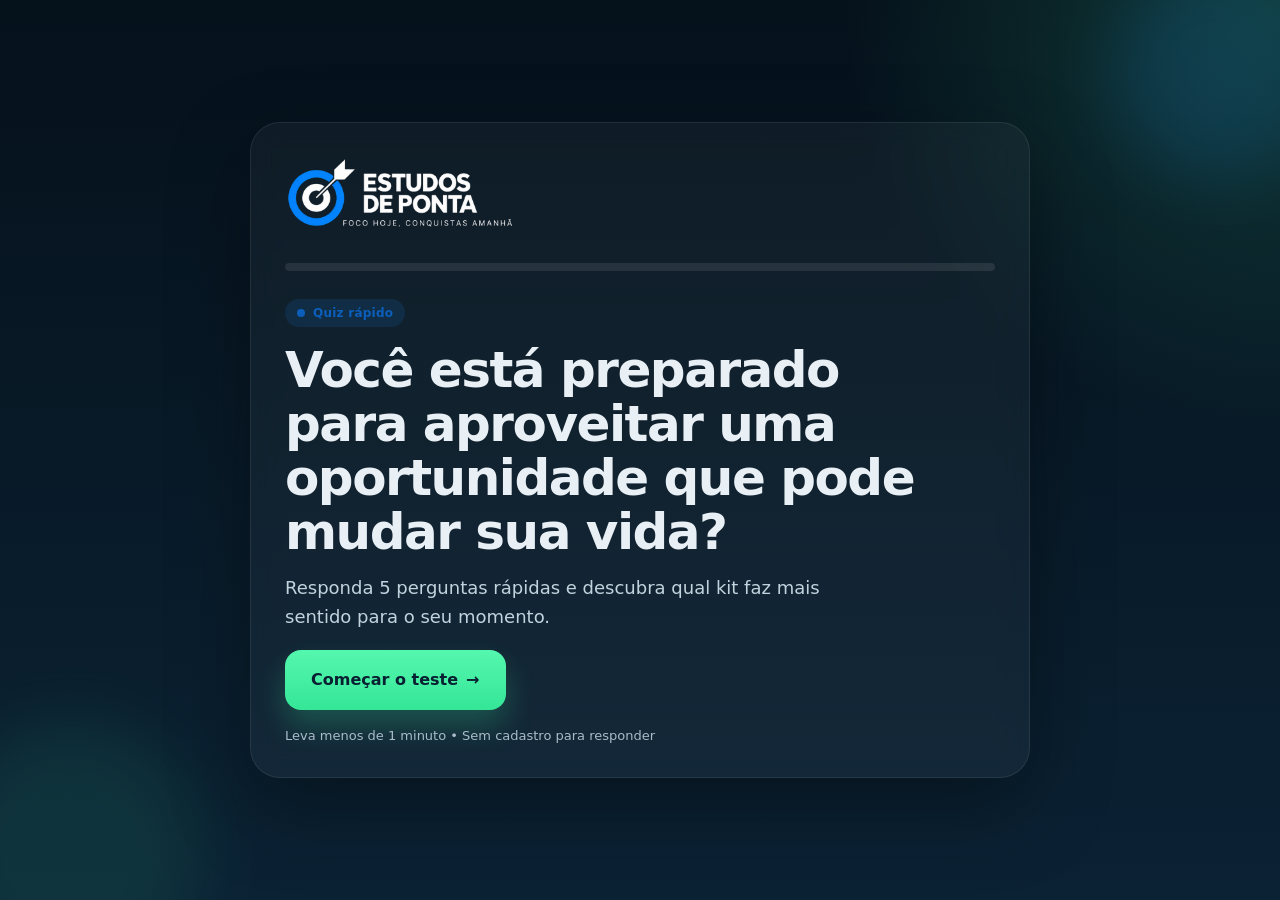
==== estudosdeponta-site/index.html @ 595c13f1 "Add files via upload" ====
<!doctype html>
<!-- Republicação da versão mais recente após reversão acidental. -->
<html lang="pt-BR">

<head>
  <meta charset="utf-8" />
  <meta name="viewport" content="width=device-width, initial-scale=1" />
  <meta name="theme-color" content="#081a29" />
  <meta name="description"
    content="Material de preparação para o concurso do INSS com apostilas, bônus e 7 dias de garantia." />
  <title>Estudos de Ponta | Kit INSS</title>
  <link rel="icon" type="image/png" href="assets/favicon.png" />
  <link rel="preload" href="assets/logo-full.png" as="image" />
  <link rel="preload" href="assets/HeroS.webp" as="image" type="image/webp" />
  <link rel="stylesheet" href="styles.css" />
  <!-- Meta Pixel Code -->
  <script>
    !function (f, b, e, v, n, t, s) {
      if (f.fbq) return; n = f.fbq = function () {
        n.callMethod ?
          n.callMethod.apply(n, arguments) : n.queue.push(arguments)
      };
      if (!f._fbq) f._fbq = n; n.push = n; n.loaded = !0; n.version = '2.0';
      n.queue = []; t = b.createElement(e); t.async = !0;
      t.src = v; s = b.getElementsByTagName(e)[0];
      s.parentNode.insertBefore(t, s)
    }(window, document, 'script',
      'https://connect.facebook.net/en_US/fbevents.js');
    fbq('init', '2256464811597467');
    fbq('track', 'PageView');
  </script>
  <noscript><img height="1" width="1" style="display:none"
      src="https://www.facebook.com/tr?id=2256464811597467&ev=PageView&noscript=1" /></noscript>
  <!-- End Meta Pixel Code -->
</head>

<body class="quiz-active">
  <noscript>
    <div class="noscript">Este site precisa de JavaScript ativado para exibir o quiz e as ofertas.</div>
  </noscript>

  <main id="quizGate" class="quiz-gate" aria-label="Quiz de preparação para o INSS">
    <div class="quiz-bg quiz-bg-a"></div>
    <div class="quiz-bg quiz-bg-b"></div>

    <section class="quiz-shell">
      <img class="quiz-logo" src="assets/logo-full.png" alt="Estudos de Ponta" width="1440" height="485" />

      <div class="quiz-progress" aria-hidden="true"><span id="quizProgress"></span></div>

      <div id="quizStart" class="quiz-screen active">
        <span class="eyebrow">Quiz rápido</span>
        <h1>Você está preparado para aproveitar uma oportunidade que pode mudar sua vida?</h1>
        <p>Responda 5 perguntas rápidas e descubra qual kit faz mais sentido para o seu momento.</p>
        <button class="btn btn-primary btn-xl" data-action="start-quiz">Começar o teste <span>→</span></button>
        <div class="quiz-trust">Leva menos de 1 minuto • Sem cadastro para responder</div>
      </div>

      <div id="quizQuestion" class="quiz-screen" aria-live="polite">
        <div class="question-topline">
          <span id="questionCount">PERGUNTA 1 DE 5</span>
          <span id="questionMini">20%</span>
        </div>
        <h2 id="questionTitle"></h2>
        <div id="questionOptions" class="question-options"></div>
        <button id="quizBack" class="text-button" type="button">← Voltar</button>
      </div>

      <div id="quizResult" class="quiz-screen">
        <div class="result-check">✓</div>
        <span class="eyebrow eyebrow-green">Resultado pronto</span>
        <h2>O mais importante agora é começar com mais clareza.</h2>
        <p id="quizResultText">Pelas suas respostas, uma preparação objetiva e organizada pode ajudar você a sair do
          lugar sem gastar uma fortuna.</p>
        <button class="btn btn-primary btn-xl" data-action="enter-site">Ver minha preparação <span>→</span></button>
      </div>
    </section>
  </main>

  <div id="site" class="site" hidden>
    <header class="site-header">
      <div class="container header-inner">
        <a href="#top" class="site-logo" aria-label="Estudos de Ponta">
          <img src="assets/logo-full.png" alt="Estudos de Ponta" width="1440" height="485" />
        </a>
        <nav class="header-nav">
          <a href="#historia">Minha história</a>
          <a href="#ofertas">Ofertas</a>
          <a href="#garantia">Garantia</a>
          <a href="#ofertas" class="header-cta">Ver kits</a>
        </nav>
      </div>
    </header>

    <div id="promoBar" class="promo-bar" hidden>
      <div class="container promo-bar-inner">
        <span class="promo-label">Oferta especial</span>
        <p>Kit Completo por <strong>R$24,90</strong> • termina em <time class="countdown" data-countdown>09:00</time>
        </p>
        <button type="button" class="promo-buy" data-checkout="flash">Aproveitar</button>
      </div>
    </div>

    <section id="top" class="hero">
      <div class="container hero-grid">
        <div class="hero-copy">

          <h1>10 mil vagas solicitadas para o INSS. <span>Seu preparo pode começar hoje.</span></h1>
          <p>Se você cansou de conteúdo solto, cursinho caro e falta de direção, aqui está um caminho mais simples para
            dar o primeiro passo.</p>
          <div id="personalizedLine" class="personalized-line" hidden></div>

          <div class="hero-points">
            <div>
              <svg viewBox="0 0 24 24" aria-hidden="true">
                <path
                  d="M12 3l7 4v5c0 4.4-3 8.4-7 9-4-0.6-7-4.6-7-9V7l7-4zm-1 12l6-6-1.4-1.4L11 12.2 8.4 9.6 7 11l4 4z" />
              </svg>
              <span>Conteúdo direto ao ponto</span>
            </div>
            <div>
              <svg viewBox="0 0 24 24" aria-hidden="true">
                <path
                  d="M7 2v2H5a2 2 0 0 0-2 2v12a2 2 0 0 0 2 2h14a2 2 0 0 0 2-2V6a2 2 0 0 0-2-2h-2V2h-2v2H9V2H7zm12 8H5v8h14v-8z" />
              </svg>
              <span>Estude no seu ritmo</span>
            </div>
            <div>
              <svg viewBox="0 0 24 24" aria-hidden="true">
                <path d="M3 13h4l3 6 4-14 3 8h4" fill="none" stroke="currentColor" stroke-width="2"
                  stroke-linecap="round" stroke-linejoin="round" />
              </svg>
              <span>Acesso imediato</span>
            </div>
          </div>

          <div class="hero-actions">
            <a href="#ofertas" class="btn btn-primary btn-xl">Quero começar minha preparação <span>→</span></a>

          </div>
        </div>

        <div class="hero-visual">
          <div class="hero-photo-card">
            <img src="assets/HeroS.webp" alt="Homem apontando para a apostila INSS Estudos de Ponta" width="760"
              height="980" />

          </div>
        </div>
      </div>
    </section>

    <section id="historia" class="story section-light">
      <div class="container story-grid">
        <div class="story-media">
          <img src="assets/story.webp" alt="Apostilas INSS Partes 1 a 4 e bônus Estudos de Ponta" width="1080"
            height="1080" loading="lazy" decoding="async" />
        </div>
        <div class="story-copy">

          <h2>Eu também já me senti perdido estudando para concurso.</h2>
          <p>Já gastei dinheiro com materiais e cursinhos sem sentir que estava realmente avançando. Foi quando comecei
            a organizar uma estrutura própria de estudos: mais simples, mais objetiva e mais fácil de seguir.</p>
          <p>Essa estrutura fez parte da preparação que me ajudou a conquistar <strong>5 aprovações no mesmo
              ano</strong>. Depois, adaptei tudo para quem quer se preparar para o INSS sem complicação.</p>
          <a href="#ofertas" class="btn btn-secondary">Conhecer os materiais <span>↓</span></a>
        </div>
      </div>
    </section>

    <section id="ofertas" class="offers section-dark">
      <div class="container">
        <div class="section-heading centered">

          <h2>Do básico ao completo, sem enrolação.</h2>
          <p>Você pode começar só com as apostilas principais ou levar o kit completo com materiais de apoio, revisão e
            organização.</p>
        </div>

        <div class="offer-grid">
          <article class="offer-card basic-card">
            <div class="offer-card-top">
              <span class="offer-tag">Kit Basic</span>
              <h3>Comece gastando o mínimo.</h3>
              <p>As 4 apostilas principais para estudar com mais clareza.</p>
            </div>

            <ul class="offer-list price-list">
              <li><span>Língua Portuguesa, Raciocínio Lógico e Informática</span><del>R$69,90</del></li>
              <li><span>Ética no Serviço Público + Legislação Específica</span><del>R$69,90</del></li>
              <li><span>Direito Constitucional + Direito Administrativo</span><del>R$69,90</del></li>
              <li><span>Seguridade Social + Direito Previdenciário</span><del>R$69,90</del></li>
            </ul>

            <div class="reference-price">
              <span>Valor somado dos materiais</span>
              <del>R$279,60</del>
            </div>

            <div class="price-box">
              <span class="price-label">Hoje por apenas</span>
              <div class="price-value"><span class="currency">R$</span><span class="major">19</span><span
                  class="minor">,90</span></div>
              <em>pagamento único</em>
            </div>

            <button id="basicOfferButton" class="btn btn-primary btn-block" type="button">Quero o Kit Basic
              <span>→</span></button>
            <div class="card-guarantee">7 dias de garantia</div>
          </article>

          <article class="offer-card pro-card">
            <div class="popular-ribbon">Mais vantajoso</div>
            <div class="offer-card-top">
              <span class="offer-tag offer-tag-green">Kit Pro</span>
              <h3>Leve a preparação completa.</h3>
              <p>As 4 apostilas + 5 materiais extras para organizar, revisar e praticar.</p>
            </div>

            <ul class="offer-list check-list">
              <li><svg viewBox="0 0 24 24">
                  <path d="M20 6L9 17l-5-5" />
                </svg><span>4 apostilas principais</span></li>
              <li><svg viewBox="0 0 24 24">
                  <path d="M20 6L9 17l-5-5" />
                </svg><span>Mapas Mentais</span></li>
              <li><svg viewBox="0 0 24 24">
                  <path d="M20 6L9 17l-5-5" />
                </svg><span>Planner de Estudos</span></li>
              <li><svg viewBox="0 0 24 24">
                  <path d="M20 6L9 17l-5-5" />
                </svg><span>Revisão de Véspera</span></li>
              <li><svg viewBox="0 0 24 24">
                  <path d="M20 6L9 17l-5-5" />
                </svg><span>Simulado Final</span></li>
              <li><svg viewBox="0 0 24 24">
                  <path d="M20 6L9 17l-5-5" />
                </svg><span>Checklist da Reta Final</span></li>
            </ul>

            <div class="nine-materials">9 materiais no total</div>

            <div class="price-box pro-price">
              <span class="price-label">Tudo por</span>
              <div class="price-value"><span class="currency">R$</span><span class="major">32</span><span
                  class="minor">,90</span></div>
              <em>pagamento único</em>
            </div>

            <button class="btn btn-primary btn-block" type="button" data-checkout="pro">Quero o Kit Pro
              <span>→</span></button>
            <div class="card-guarantee">Acesso imediato • 7 dias de garantia</div>
          </article>
        </div>
      </div>
    </section>

    <section class="direction section-light">
      <div class="container direction-grid">
        <div>

          <h2>Você não precisa de mais PDFs soltos. Precisa de direção.</h2>
          <p class="section-lead">Cada item do kit foi pensado para ajudar você a estudar com mais clareza e constância.
          </p>
          <div class="direction-cards">
            <div>
              <span class="icon-wrap"><svg viewBox="0 0 24 24">
                  <path d="M12 2l3.09 6.26L22 9.27l-5 4.87L18.18 22 12 18.77 5.82 22 7 14.14l-5-4.87 6.91-1.01L12 2z" />
                </svg></span>
              <div><strong>Saiba o que estudar</strong><span>As apostilas organizam o conteúdo principal em blocos
                  objetivos.</span></div>
            </div>
            <div>
              <span class="icon-wrap"><svg viewBox="0 0 24 24">
                  <path
                    d="M7 2v2H5a2 2 0 0 0-2 2v12a2 2 0 0 0 2 2h14a2 2 0 0 0 2-2V6a2 2 0 0 0-2-2h-2V2h-2v2H9V2H7zm12 8H5v8h14v-8z" />
                </svg></span>
              <div><strong>Organize sua rotina</strong><span>O planner transforma intenção em plano de estudo.</span>
              </div>
            </div>
            <div>
              <span class="icon-wrap"><svg viewBox="0 0 24 24">
                  <path d="M4 5h16v2H4zm0 6h10v2H4zm0 6h16v2H4z" />
                </svg></span>
              <div><strong>Revise com mais facilidade</strong><span>Mapas mentais e revisão de véspera ajudam na
                  fixação.</span></div>
            </div>
            <div>
              <span class="icon-wrap"><svg viewBox="0 0 24 24">
                  <path d="M9 11l3 3L22 4M2 12l5 5m0-5l3 3" />
                </svg></span>
              <div><strong>Teste o que aprendeu</strong><span>Simulado e checklist apoiam a reta final da
                  preparação.</span></div>
            </div>
          </div>
          <a href="#ofertas" class="btn btn-dark">Quero começar hoje <span>→</span></a>
        </div>
        <aside class="direction-quote">
          <p>“O mais difícil não é estudar. É sair da estaca zero com confiança.”</p>
          <strong>Comece de forma simples, mas comece.</strong>
        </aside>
      </div>
    </section>

    <section id="garantia" class="guarantee section-green">
      <div class="container guarantee-grid">
        <div class="guarantee-seal-image" aria-hidden="true">
          <img src="assets/guarantee-seal.webp" alt="" width="700" height="700" loading="lazy" decoding="async" />
        </div>
        <div>

          <h2>Você tem 7 dias para decidir.</h2>
          <p>Receba o material, veja como tudo está organizado e avalie se faz sentido para a sua preparação. Se estiver
            dentro das condições da garantia e decidir não continuar, você poderá solicitar o reembolso dentro do
            período informado na compra.</p>

          <a href="#ofertas" class="btn btn-black">Quero começar com garantia <span>→</span></a>
        </div>
      </div>
    </section>

    <section class="closing section-dark">
      <div class="closing-bg"><img src="assets/closing.webp" alt="Pessoa estudando à noite" width="760" height="1100"
          loading="lazy" decoding="async" /></div>
      <div class="container closing-inner">

        <h2>Daqui a alguns meses, você pode olhar para trás e pensar: “ainda bem que eu comecei”.</h2>
        <p>Você não controla quando o edital sai, quantas pessoas vão disputar uma vaga ou como a prova será. Mas pode
          decidir hoje quando a sua preparação começa.</p>
        <div class="closing-actions">
          <a href="#ofertas" class="btn btn-primary btn-xl">Quero mudar de vida <span>→</span></a>
          <small>Sua preparação pode começar hoje.</small>
        </div>
      </div>
    </section>

    <footer class="footer">
      <div class="container footer-inner">
        <div class="footer-brand">
          <img src="assets/logo-full.png" alt="Estudos de Ponta" width="1440" height="485" />
          <span>Material independente de preparação.</span>
        </div>
        <p>Este produto não possui vínculo oficial com o INSS. A referência a 10 mil vagas diz respeito a vagas
          solicitadas e não representa garantia de autorização, publicação de edital ou aprovação. O material
          educacional não garante resultado em concurso.</p>
      </div>
    </footer>

  </div>

  <div id="basicModal" class="modal" role="dialog" aria-modal="true" aria-labelledby="basicModalTitle" hidden>
    <div class="modal-backdrop" data-close="basic"></div>
    <div class="modal-card">
      <button class="modal-close" type="button" data-close="basic" aria-label="Fechar">×</button>
      <span class="modal-kicker">Últimos 9 minutos</span>
      <h2 id="basicModalTitle">Antes de concluir: leve tudo por apenas R$24,90</h2>
      <p>Você estava prestes a levar só as 4 apostilas. Se aproveitar agora, leva o kit completo com os 5 extras por
        apenas <strong>+R$5</strong>.</p>
      <div class="upgrade-equation">
        <span>4 apostilas</span><b>+</b><span>5 extras</span>
      </div>
      <div class="modal-price"><del>R$32,90</del><strong>R$24,90</strong></div>
      <div class="modal-timer">Esta condição termina em <time class="countdown" data-countdown>09:00</time></div>
      <div class="modal-actions compact-actions">
        <button class="btn btn-primary" type="button" data-checkout="flash">Levar tudo por R$24,90</button>
        <button class="btn-link" type="button" data-checkout="basic">Ficar só com o Basic</button>
      </div>
      <small>Pagamento único • Acesso imediato • 7 dias de garantia</small>
    </div>
  </div>

  <div id="exitModal" class="modal" role="dialog" aria-modal="true" aria-labelledby="exitModalTitle" hidden>
    <div class="modal-backdrop" data-close="exit"></div>
    <div class="modal-card">
      <button class="modal-close" type="button" data-close="exit" aria-label="Fechar">×</button>
      <span class="modal-kicker">Antes de ir...</span>
      <h2 id="exitModalTitle">Leve todo o material por R$24,90</h2>
      <p>Uma última condição para você começar hoje com as 4 apostilas + 5 materiais extras.</p>
      <div class="modal-price"><del>R$32,90</del><strong>R$24,90</strong></div>
      <div class="modal-timer">Últimos <time class="countdown" data-countdown>09:00</time></div>
      <button class="btn btn-primary btn-block" type="button" data-checkout="flash">Aproveitar agora</button>
      <button class="exit-decline" type="button" data-close="exit">Realizar meu sonho não é o meu foco no
        momento</button>
      <small>7 dias de garantia • Acesso imediato</small>
    </div>
  </div>

  <script src="script.js"></script>
</body>

</html>
---- estudosdeponta-site/styles.css ----
:root {
  --bg: #081a29;
  --bg-soft: #0f2436;
  --card: #10283b;
  --line: rgba(255, 255, 255, .09);
  --text: #e9f0f5;
  --muted: #9eb2c0;
  --title: #0a1d2d;
  --green: #42f3a2;
  --green-deep: #18c97a;
  --blue: #1f8cff;
  --yellow: #e8ff4a;
  --white: #fff;
  --shadow: 0 24px 60px rgba(2, 14, 23, .18);
  --radius: 24px;
}

* {
  box-sizing: border-box;
}

[hidden] {
  display: none !important;
}

html {
  scroll-behavior: smooth;
}

body {
  margin: 0;
  font-family: Inter, ui-sans-serif, system-ui, -apple-system, BlinkMacSystemFont, "Segoe UI", sans-serif;
  color: var(--title);
  background: #f5f8fb;
  -webkit-font-smoothing: antialiased;
  text-rendering: optimizeLegibility;
}

a {
  color: inherit;
  text-decoration: none;
}

button,
input,
select,
textarea {
  font: inherit;
}

img {
  display: block;
  max-width: 100%;
  height: auto;
}

.noscript {
  background: #111;
  color: #fff;
  padding: 12px 16px;
  text-align: center;
}

.container {
  width: min(1120px, calc(100% - 32px));
  margin: 0 auto;
}

.eyebrow {
  display: inline-flex;
  align-items: center;
  gap: 8px;
  margin-bottom: 16px;
  padding: 7px 12px;
  border-radius: 999px;
  background: rgba(31, 140, 255, .12);
  color: #0b5fba;
  font-size: 12px;
  font-weight: 700;
  letter-spacing: .02em;
}

.eyebrow::before {
  content: "";
  width: 8px;
  height: 8px;
  border-radius: 50%;
  background: currentColor;
}

.eyebrow-blue {
  background: rgba(31, 140, 255, .1);
  color: #0e64c4;
}

.eyebrow-green {
  background: rgba(66, 243, 162, .12);
  color: #127a4d;
}

.eyebrow-dark {
  background: rgba(8, 26, 41, .12);
  color: #0b1c2e;
}

.section-light {
  background: #fff;
}

.section-dark {
  background: var(--bg);
  color: var(--text);
}

.section-green {
  background: linear-gradient(180deg, #dffcef 0%, #d5f7ea 100%);
}

h1,
h2,
h3 {
  margin: 0 0 14px;
  line-height: 1.05;
  letter-spacing: -.035em;
  font-weight: 700;
}

h1 {
  font-size: clamp(38px, 4vw, 60px);
}

h2 {
  font-size: clamp(31px, 4.4vw, 52px);
}

h3 {
  font-size: clamp(24px, 3.2vw, 36px);
}

p {
  margin: 0 0 18px;
  line-height: 1.65;
  color: inherit;
}

strong {
  font-weight: 700;
}

small {
  font-size: 13px;
}

.btn {
  display: inline-flex;
  align-items: center;
  justify-content: center;
  gap: 8px;
  min-height: 54px;
  padding: 14px 22px;
  border-radius: 16px;
  border: 0;
  cursor: pointer;
  transition: transform .18s ease, box-shadow .18s ease, opacity .18s ease;
  font-weight: 700;
}

.btn:hover {
  transform: translateY(-1px);
}

.btn-primary {
  background: linear-gradient(180deg, #54f7ae 0%, #35e697 100%);
  color: #082031;
  box-shadow: 0 16px 30px rgba(53, 230, 151, .24);
}

.btn-secondary {
  background: rgba(31, 140, 255, .1);
  color: #0e64c4;
}

.btn-dark {
  background: #082031;
  color: #fff;
}

.btn-black {
  background: #0a1d2d;
  color: #fff;
}

.btn-link {
  border: 0;
  background: none;
  color: #86a4b8;
  padding: 6px 8px;
  cursor: pointer;
}

.btn-block {
  width: 100%;
}

.btn-xl {
  min-height: 60px;
  padding-inline: 26px;
}

.quiz-active {
  overflow: hidden;
}

/* QUIZ */
.quiz-gate {
  min-height: 100vh;
  background: radial-gradient(circle at top right, rgba(66, 243, 162, .18), transparent 28%), linear-gradient(180deg, #05111b 0%, #0b2234 100%);
  display: grid;
  place-items: center;
  padding: 18px;
  position: relative;
  overflow: hidden;
}

.quiz-bg {
  position: absolute;
  border-radius: 999px;
  filter: blur(35px);
  opacity: .4;
}

.quiz-bg-a {
  width: 220px;
  height: 220px;
  background: rgba(31, 140, 255, .35);
  top: -40px;
  right: -50px;
}

.quiz-bg-b {
  width: 260px;
  height: 260px;
  background: rgba(66, 243, 162, .22);
  bottom: -80px;
  left: -60px;
}

.quiz-shell {
  position: relative;
  width: min(760px, 100%);
  padding: 34px;
  border-radius: 30px;
  background: rgba(255, 255, 255, .04);
  border: 1px solid rgba(255, 255, 255, .08);
  backdrop-filter: blur(12px);
  color: var(--text);
  box-shadow: 0 30px 80px rgba(0, 0, 0, .35);
}

.quiz-logo {
  width: 230px;
  margin-bottom: 28px;
}

.quiz-progress {
  height: 8px;
  background: rgba(255, 255, 255, .09);
  border-radius: 999px;
  overflow: hidden;
  margin-bottom: 28px;
}

.quiz-progress span {
  display: block;
  width: 0;
  height: 100%;
  border-radius: inherit;
  background: linear-gradient(90deg, var(--blue), var(--green));
  transition: width .25s ease;
}

.quiz-screen {
  display: none;
}

.quiz-screen.active {
  display: block;
}

.quiz-screen h1 {
  max-width: 12ch;
}

.quiz-screen h2 {
  font-size: clamp(28px, 5vw, 44px);
  max-width: 16ch;
}

.quiz-screen p {
  font-size: 18px;
  color: #c2d3de;
  max-width: 42ch;
}

.quiz-trust {
  margin-top: 18px;
  color: #a9bcc9;
  font-size: 13px;
}

.question-topline {
  display: flex;
  justify-content: space-between;
  gap: 12px;
  color: #9eb3c3;
  font-size: 12px;
  letter-spacing: .08em;
  margin-bottom: 14px;
}

.question-options {
  display: grid;
  gap: 12px;
  margin: 24px 0 20px;
}

.option-button {
  width: 100%;
  padding: 18px 18px;
  border-radius: 18px;
  border: 1px solid rgba(255, 255, 255, .12);
  background: rgba(255, 255, 255, .03);
  color: #fff;
  text-align: left;
  cursor: pointer;
  transition: .15s ease;
}

.option-button:hover {
  border-color: rgba(66, 243, 162, .45);
  background: rgba(66, 243, 162, .08);
}

.text-button {
  background: none;
  border: 0;
  color: #9bb0bf;
  padding: 0;
  cursor: pointer;
}

.result-check {
  display: grid;
  place-items: center;
  width: 60px;
  height: 60px;
  border-radius: 18px;
  background: rgba(66, 243, 162, .12);
  color: var(--green);
  font-size: 30px;
  margin-bottom: 18px;
}

/* TOP BAR */
.promo-bar {
  position: sticky;
  top: 0;
  z-index: 1100;
  background: rgba(8, 26, 41, .95);
  color: #fff;
  border-bottom: 1px solid rgba(255, 255, 255, .06);
  backdrop-filter: blur(8px);
}

.promo-bar-inner {
  display: flex;
  align-items: center;
  justify-content: center;
  gap: 14px;
  padding: 10px 0;
}

.promo-label {
  padding: 6px 10px;
  border-radius: 999px;
  background: rgba(66, 243, 162, .14);
  color: #80ffc9;
  font-size: 12px;
  font-weight: 700;
}

.promo-bar p {
  margin: 0;
  color: #dfe8ee;
  font-size: 14px;
}

.promo-bar strong {
  color: var(--green);
}

.countdown {
  font-variant-numeric: tabular-nums;
  font-weight: 700;
}

.promo-buy {
  padding: 10px 14px;
  border-radius: 12px;
  border: 0;
  background: var(--green);
  color: #062030;
  font-weight: 700;
  cursor: pointer;
}

/* HEADER */
.site-header {
  position: sticky;
  top: 0;
  z-index: 1000;
  background: rgba(255, 255, 255, .84);
  border-bottom: 1px solid rgba(8, 26, 41, .08);
  backdrop-filter: blur(8px);
}

.header-inner {
  display: flex;
  align-items: center;
  justify-content: space-between;
  gap: 20px;
  min-height: 76px;
}

.site-logo img {
  height: 42px;
  width: auto;
}

.header-nav {
  display: flex;
  align-items: center;
  gap: 22px;
  color: #344758;
}

.header-nav a {
  font-size: 14px;
}

.header-cta {
  padding: 11px 16px;
  border-radius: 14px;
  background: #082031;
  color: #fff !important;
  font-weight: 700;
}

/* HERO */
.hero {
  padding: 30px 0 0px;
  background: linear-gradient(180deg, #f5f8fb 0%, #edf4f8 100%);
}

.hero-grid {
  display: grid;
  grid-template-columns: 1.05fr .95fr;
  gap: 56px;
  align-items: center;
}

.hero-copy h1 {
  max-width: 11ch;
  color: #0c1d2d;
}

.hero-copy h1 span {
  color: #0b5fba;
}

.hero-lead {
  font-size: 22px;
  color: #1f3244;
  max-width: 34ch;
}

.hero-copy>p {
  max-width: 52ch;
  color: #516674;
}

.personalized-line {
  margin: 18px 0 24px;
  padding: 16px 18px;
  border-radius: 18px;
  background: #fff;
  border: 1px solid rgba(8, 26, 41, .08);
  color: #183042;
  box-shadow: var(--shadow);
}

.hero-points {
  display: grid;
  gap: 12px;
  margin: 24px 0 28px;
}

.hero-points div {
  display: flex;
  align-items: center;
  gap: 12px;
  color: #183042;
}

.hero-points svg {
  width: 20px;
  height: 20px;
  color: #0e64c4;
  fill: currentColor;
  flex: 0 0 20px;
}

.hero-actions {
  display: flex;
  flex-direction: column;
  align-items: flex-start;
  gap: 10px;
}

.hero-actions small {
  color: #6b8090;
}

.hero-photo-card {
  position: relative;
}

.hero-photo-card img {
  width: 100%;
  height: 100%;
  min-height: 560px;
  object-fit: contain;
  object-position: center;
}

.hero-badge {
  position: absolute;
  left: 22px;
  bottom: 22px;
  padding: 18px 20px;
  border-radius: 20px;
  background: rgba(8, 26, 41, .85);
  color: #fff;
  backdrop-filter: blur(6px);
}

.hero-badge strong {
  display: block;
  font-size: 38px;
  color: var(--green);
  line-height: 1;
}

.hero-badge span {
  color: #d2dde5;
  font-size: 13px;
}

/* STORY */
.story {
  padding: 88px 0;
}

.story-grid {
  display: grid;
  grid-template-columns: .9fr 1.1fr;
  gap: 56px;
  align-items: center;
}

.story-media img {
  width: 100%;
  display: block;
}

.story-copy p {
  color: #516674;
  max-width: 54ch;
}

/* OFFERS */
.offers {
  padding: 88px 0;
}

.section-heading {
  max-width: 720px;
  margin-bottom: 42px;
}

.section-heading.centered {
  text-align: center;
  margin-inline: auto;
}

.section-heading p {
  color: #b4c6d1;
}

.offer-grid {
  display: grid;
  grid-template-columns: 1fr 1fr;
  gap: 28px;
}

.offer-card {
  position: relative;
  padding: 28px;
  border-radius: 28px;
  background: linear-gradient(180deg, rgba(255, 255, 255, .04), rgba(255, 255, 255, .02));
  border: 1px solid var(--line);
  color: var(--text);
  box-shadow: 0 24px 50px rgba(0, 0, 0, .22);
}

.offer-card-top h3 {
  margin-bottom: 10px;
}

.offer-card-top p {
  color: var(--muted);
  max-width: 34ch;
}

.offer-tag {
  display: inline-flex;
  align-items: center;
  padding: 8px 12px;
  border-radius: 999px;
  background: rgba(255, 255, 255, .08);
  color: #d9e5ed;
  font-size: 12px;
  font-weight: 700;
  margin-bottom: 14px;
}

.offer-tag-green {
  background: rgba(66, 243, 162, .14);
  color: #7bffc9;
}

.offer-image-box {
  margin: 18px 0 20px;
  padding: 16px;
  background: rgba(255, 255, 255, .03);
  border: 1px solid rgba(255, 255, 255, .06);
  border-radius: 22px;
}

.offer-image-box img {
  width: 100%;
  height: auto;
}

.offer-list {
  list-style: none;
  margin: 0;
  padding: 0;
  display: grid;
  gap: 12px;
}

.price-list li {
  display: grid;
  grid-template-columns: 1fr auto;
  gap: 14px;
  padding-bottom: 12px;
  border-bottom: 1px solid rgba(255, 255, 255, .07);
}

.price-list li span {
  color: #dfe8ee;
  font-size: 14px;
  line-height: 1.5;
}

.price-list del {
  color: #7990a1;
}

.reference-price {
  display: flex;
  align-items: center;
  justify-content: space-between;
  gap: 12px;
  margin-top: 18px;
  color: #9eb2c0;
  font-size: 13px;
}

.reference-price del {
  color: #ff9b9b;
  font-size: 18px;
  font-weight: 700;
}

.price-box {
  margin: 22px 0 18px;
  padding: 20px;
  background: rgba(255, 255, 255, .05);
  border-radius: 20px;
}

.price-label {
  display: block;
  margin-bottom: 8px;
  color: #abc0ce;
  font-size: 11px;
  text-transform: uppercase;
  letter-spacing: .1em;
}

.price-value {
  display: flex;
  align-items: flex-start;
  gap: 4px;
  line-height: .88;
}

.price-value .currency {
  font-size: 24px;
  color: var(--green);
  font-weight: 700;
  padding-top: 18px;
}

.price-value .major {
  font-size: 78px;
  color: var(--green);
  font-weight: 800;
  letter-spacing: -.06em;
}

.price-value .minor {
  font-size: 32px;
  color: var(--green);
  font-weight: 700;
  padding-top: 8px;
}

.price-box em {
  display: block;
  margin-top: 4px;
  color: #abc0ce;
  font-size: 13px;
  font-style: normal;
}

.card-guarantee {
  margin-top: 12px;
  text-align: center;
  color: #9db0bd;
  font-size: 13px;
}

.popular-ribbon {
  position: absolute;
  top: 18px;
  right: 18px;
  padding: 8px 12px;
  border-radius: 999px;
  background: linear-gradient(180deg, #58f7b0, #39ea98);
  color: #083042;
  font-size: 12px;
  font-weight: 700;
}

.check-list li {
  display: flex;
  align-items: center;
  gap: 10px;
  color: #dfe8ee;
}

.check-list svg {
  width: 18px;
  height: 18px;
  stroke: var(--green);
  stroke-width: 2.2;
  fill: none;
  flex: 0 0 18px;
}

.nine-materials {
  display: inline-flex;
  margin-top: 18px;
  padding: 10px 12px;
  border-radius: 12px;
  background: rgba(66, 243, 162, .12);
  color: #84ffd0;
  font-size: 12px;
  font-weight: 700;
}

/* DIRECTION */
.direction {
  padding: 88px 0;
}

.direction-grid {
  display: grid;
  grid-template-columns: 1.15fr .85fr;
  gap: 48px;
  align-items: center;
}

.section-lead {
  color: #516674;
}

.direction-cards {
  display: grid;
  grid-template-columns: 1fr 1fr;
  gap: 14px;
  margin: 26px 0 30px;
}

.direction-cards>div {
  display: flex;
  gap: 14px;
  padding: 18px;
  background: #fff;
  border: 1px solid #e4ebef;
  border-radius: 20px;
  box-shadow: 0 10px 30px rgba(8, 26, 41, .05);
}

.icon-wrap {
  display: grid;
  place-items: center;
  width: 42px;
  height: 42px;
  border-radius: 14px;
  background: #e7f4ff;
  color: #0e64c4;
  flex: 0 0 42px;
}

.icon-wrap svg {
  width: 20px;
  height: 20px;
  fill: currentColor;
}

.direction-cards strong {
  display: block;
  margin-bottom: 4px;
  color: #11273a;
}

.direction-cards span {
  color: #5e717f;
  font-size: 14px;
  line-height: 1.55;
}

.direction-quote {
  padding: 34px;
  border-radius: 28px;
  background: linear-gradient(145deg, #0a1e2f, #0f2e46);
  color: #fff;
  box-shadow: var(--shadow);
}

.direction-quote p {
  color: #bcd0db;
  font-size: 24px;
  line-height: 1.35;
  margin-bottom: 18px;
}

.direction-quote strong {
  display: block;
  font-size: 20px;
}

/* GUARANTEE */
.guarantee {
  padding: 88px 0;
}

.guarantee-grid {
  display: grid;
  grid-template-columns: 280px 1fr;
  gap: 56px;
  align-items: center;
}

.guarantee-seal {
  width: 260px;
  height: 260px;
  border-radius: 50%;
  border: 4px solid #0b1c2e;
  box-shadow: inset 0 0 0 8px rgba(11, 28, 46, .08);
  display: grid;
  place-items: center;
  text-align: center;
  transform: rotate(-6deg);
  color: #0b1c2e;
}

.guarantee-seal strong {
  font-size: 104px;
  line-height: .78;
}

.guarantee-seal span {
  font-size: 34px;
  font-weight: 700;
  text-transform: uppercase;
}

.guarantee-seal small {
  font-size: 14px;
  letter-spacing: .12em;
  text-transform: uppercase;
}

.guarantee p {
  color: #234156;
  max-width: 64ch;
}

.guarantee-points {
  display: flex;
  flex-wrap: wrap;
  gap: 10px;
  margin: 24px 0;
}

.guarantee-points span {
  padding: 10px 12px;
  border-radius: 12px;
  background: rgba(8, 26, 41, .08);
  color: #163145;
  font-size: 14px;
}

/* CLOSING */
.closing {
  position: relative;
  min-height: 680px;
  display: flex;
  align-items: center;
  overflow: hidden;
}

.closing-bg {
  position: absolute;
  inset: 0;
}

.closing-bg::after {
  content: "";
  position: absolute;
  inset: 0;
  background: linear-gradient(90deg, rgba(8, 26, 41, .92) 18%, rgba(8, 26, 41, .78) 46%, rgba(8, 26, 41, .32) 100%);
}

.closing-bg img {
  width: 100%;
  height: 100%;
  object-fit: cover;
  object-position: center;
  filter: saturate(.95);
}

.closing-inner {
  position: relative;
  z-index: 2;
  max-width: 720px;
  padding: 88px 0;
}

.closing-inner h2 {
  max-width: 12ch;
}

.closing-inner p {
  max-width: 38ch;
  color: #c6d4dd;
}

.closing-actions {
  display: flex;
  flex-direction: column;
  align-items: flex-start;
  gap: 10px;
}

.closing-actions small {
  color: #b1c0ca;
}

/* FOOTER */
.footer {
  background: #06131d;
  color: #a6b8c6;
  padding: 36px 0 88px;
}

.footer-inner {
  display: grid;
  grid-template-columns: 280px 1fr;
  gap: 40px;
  align-items: center;
}

.footer-brand img {
  width: 220px;
  height: auto;
  margin-bottom: 10px;
}

.footer-brand span {
  color: #92a6b4;
  font-size: 13px;
}

.footer p {
  margin: 0;
  font-size: 12px;
  line-height: 1.7;
}

.mobile-sticky {
  display: none;
}

/* MODAL */
.modal {
  position: fixed;
  inset: 0;
  z-index: 2000;
  display: grid;
  place-items: center;
  padding: 18px;
}

.modal-backdrop {
  position: absolute;
  inset: 0;
  background: rgba(2, 12, 19, .75);
  backdrop-filter: blur(6px);
}

.modal-card {
  position: relative;
  z-index: 2;
  width: min(520px, 100%);
  padding: 30px;
  border-radius: 28px;
  background: #0d2234;
  color: #fff;
  border: 1px solid rgba(255, 255, 255, .08);
  box-shadow: 0 30px 80px rgba(0, 0, 0, .45);
  text-align: center;
}

.modal-close {
  position: absolute;
  top: 12px;
  right: 12px;
  width: 38px;
  height: 38px;
  border-radius: 999px;
  border: 0;
  background: rgba(255, 255, 255, .08);
  color: #fff;
  font-size: 24px;
  cursor: pointer;
}

.modal-kicker {
  display: inline-flex;
  padding: 8px 12px;
  border-radius: 999px;
  background: rgba(66, 243, 162, .12);
  color: #7effc8;
  font-size: 12px;
  font-weight: 700;
}

.modal-card h2 {
  margin-top: 14px;
  font-size: 34px;
}

.modal-card p {
  color: #c3d2dc;
}

.upgrade-equation {
  display: flex;
  justify-content: center;
  align-items: center;
  gap: 12px;
  margin: 18px 0;
}

.upgrade-equation span {
  padding: 10px 12px;
  border-radius: 12px;
  background: rgba(255, 255, 255, .06);
}

.upgrade-equation b {
  color: var(--green);
  font-size: 24px;
}

.modal-price {
  display: flex;
  justify-content: center;
  align-items: center;
  gap: 12px;
  margin: 14px 0;
}

.modal-price del {
  color: #7d93a2;
  font-size: 20px;
}

.modal-price strong {
  color: var(--green);
  font-size: 46px;
  letter-spacing: -.05em;
}

.modal-timer {
  color: #b1c0ca;
  font-size: 14px;
  margin-bottom: 18px;
}

.modal-actions {
  display: grid;
  gap: 8px;
}

.compact-actions .btn {
  min-height: 48px;
  font-size: 14px;
}

.modal-card small {
  display: block;
  margin-top: 12px;
  color: #8ca1b0;
}

.exit-decline {
  margin-top: 12px;
  border: 0;
  background: none;
  color: #839aaa;
  font-size: 12px;
  text-decoration: underline;
  cursor: pointer;
}

@media (max-width: 960px) {
  .header-nav {
    gap: 14px;
  }

  .hero-grid,
  .story-grid,
  .direction-grid,
  .guarantee-grid,
  .footer-inner,
  .offer-grid {
    grid-template-columns: 1fr;
  }

  .hero-copy h1 {
    max-width: 13ch;
  }

  .hero-photo-card img {
    min-height: 420px;
  }

  .guarantee-seal {
    margin: 0 auto;
  }

  .guarantee-grid {
    text-align: center;
  }

  .guarantee p {
    margin-inline: auto;
  }

  .guarantee-points {
    justify-content: center;
  }
}

@media (max-width: 720px) {
  .container {
    width: min(100% - 24px, 1120px);
  }

  .quiz-shell {
    padding: 24px 18px;
    border-radius: 22px;
  }

  .quiz-logo {
    width: 200px;
  }

  .quiz-screen h1 {
    font-size: 42px;
  }

  .quiz-screen h2 {
    font-size: 30px;
  }

  .quiz-screen p {
    font-size: 16px;
  }

  .header-inner {
    min-height: 66px;
  }

  .site-logo img {
    height: 34px;
  }

  .header-nav a:not(.header-cta) {
    display: none;
  }

  .hero {
    padding: 46px 0 0;
  }

  .hero-lead {
    font-size: 19px;
  }

  .hero-points {
    grid-template-columns: 1fr;
  }

  .story,
  .offers,
  .direction,
  .guarantee {
    padding: 68px 0;
  }

  .story-grid {
    gap: 26px;
  }

  .offer-card {
    padding: 22px;
    border-radius: 22px;
  }

  .price-list li {
    grid-template-columns: 1fr;
    gap: 4px;
  }

  .price-value .currency {
    font-size: 20px;
    padding-top: 14px;
  }

  .price-value .major {
    font-size: 62px;
  }

  .price-value .minor {
    font-size: 26px;
    padding-top: 7px;
  }

  .direction-cards {
    grid-template-columns: 1fr;
  }

  .closing {
    min-height: 620px;
  }

  .footer {
    padding-bottom: 106px;
  }

  .mobile-sticky {
    display: block;
    position: fixed;
    left: 12px;
    right: 12px;
    bottom: 12px;
    z-index: 900;
  }

  .mobile-sticky a {
    display: flex;
    align-items: center;
    justify-content: center;
    gap: 10px;
    min-height: 54px;
    border-radius: 16px;
    background: linear-gradient(180deg, #54f7ae 0%, #35e697 100%);
    color: #082031;
    font-weight: 700;
    box-shadow: 0 18px 36px rgba(8, 26, 41, .24);
  }

  .modal {
    align-items: end;
    padding: 0;
  }

  .modal-card {
    width: 100%;
    border-radius: 22px 22px 0 0;
    padding: 24px 18px;
  }

  .promo-bar-inner {
    flex-wrap: wrap;
    justify-content: center;
    text-align: center;
  }
}


/* ===== AJUSTES DE REFINAMENTO V3 ===== */
/* Quiz: títulos menores e com melhor distribuição */
.quiz-shell {
  width: min(780px, 100%);
}

.quiz-screen h1 {
  max-width: 680px;
  font-size: clamp(38px, 4.1vw, 50px);
  line-height: 1.08;
  letter-spacing: -.03em;
}

.quiz-screen h2 {
  max-width: 680px;
  font-size: clamp(30px, 3.2vw, 40px);
  line-height: 1.12;
  letter-spacing: -.025em;
}

#questionTitle {
  max-width: 680px;
}

.quiz-screen p {
  max-width: 600px;
}

/* Header escuro para preservar contraste da logo branca */
.site-header {
  top: 0;
  background: rgba(7, 24, 39, .96);
  border-bottom-color: rgba(255, 255, 255, .08);
  box-shadow: 0 8px 24px rgba(2, 14, 23, .12);
}

.header-nav {
  color: #d7e2e9;
}

.header-nav a:hover {
  color: #fff;
}

.header-cta {
  background: linear-gradient(180deg, #54f7ae 0%, #35e697 100%);
  color: #082031 !important;
}

/* Promo aparece abaixo do header sticky, nunca por cima */
.promo-bar {
  position: sticky;
  top: 76px;
  z-index: 950;
  background: rgba(10, 31, 47, .97);
  border-top: 1px solid rgba(255, 255, 255, .04);
  border-bottom: 1px solid rgba(255, 255, 255, .08);
}

/* Hero: título mais controlado */
.hero-copy h1 {
  font-size: clamp(40px, 4.8vw, 56px);
  max-width: 18ch;
  line-height: 1.04;
}

/* Cards de preço sem imagens decorativas */
.offer-card-top {
  margin-bottom: 22px;
}

.offer-image-box {
  display: none !important;
}

/* Selo de garantia enviado pelo usuário */
.guarantee-seal-image {
  display: flex;
  justify-content: center;
  align-items: center;
}

.guarantee-seal-image img {
  width: min(300px, 100%);
  height: auto;
  filter: drop-shadow(0 20px 28px rgba(8, 26, 41, .16));
}

/* Fechamento com texto mais corrido e dobra mais equilibrada */
.closing {
  min-height: 560px;
}

.closing-inner {
  max-width: 780px;
  padding: 72px 0;
}

.closing-inner h2 {
  max-width: 720px;
  font-size: clamp(36px, 4.3vw, 50px);
  line-height: 1.08;
}

.closing-inner p {
  max-width: 650px;
  font-size: 18px;
  line-height: 1.65;
}

.closing-bg::after {
  background: linear-gradient(90deg, rgba(8, 26, 41, .96) 8%, rgba(8, 26, 41, .86) 44%, rgba(8, 26, 41, .28) 100%);
}

@media (max-width: 720px) {
  .quiz-shell {
    padding: 22px 18px;
  }

  .quiz-screen h1 {
    max-width: 100%;
    font-size: 32px;
    line-height: 1.1;
  }

  .quiz-screen h2,
  #questionTitle {
    max-width: 100%;
    font-size: 27px;
    line-height: 1.14;
  }

  .quiz-screen p {
    font-size: 15px;
    line-height: 1.55;
  }

  .question-options {
    margin-top: 20px;
    gap: 10px;
  }

  .option-button {
    padding: 15px 16px;
    border-radius: 15px;
  }

  .promo-bar {
    top: 66px;
  }

  .promo-bar-inner {
    padding: 8px 0;
  }

  .hero-copy h1 {
    font-size: 40px;
    max-width: 100%;
  }

  .closing {
    min-height: 560px;
  }

  .closing-inner {
    padding: 64px 0 110px;
  }

  .closing-inner h2 {
    font-size: 36px;
    max-width: 100%;
  }

  .closing-inner p {
    font-size: 16px;
    max-width: 100%;
  }

  .guarantee-seal-image img {
    width: 230px;
  }
}


/* Ajustes solicitados: interface mobile mais limpa */
@media (max-width: 720px) {
  .promo-bar {
    display: none !important;
  }

  .mobile-sticky {
    display: none !important;
  }

  .footer {
    padding-bottom: 48px;
  }
}
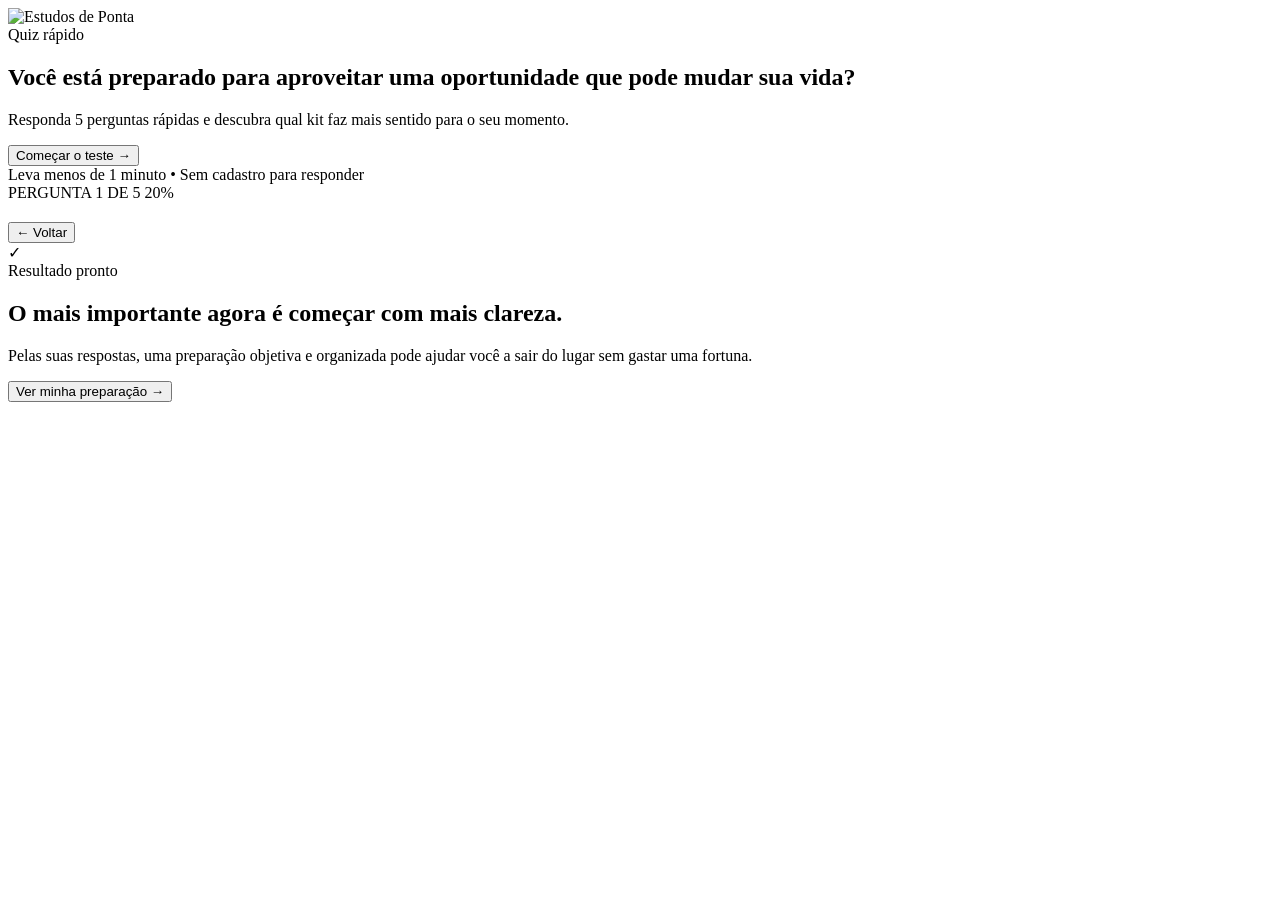
==== commit b24b5833: "pequena alteração" ====
--- a/estudosdeponta-site/index.html
+++ b/estudosdeponta-site/index.html
@@ -7,7 +7,7 @@
   <meta name="viewport" content="width=device-width, initial-scale=1" />
   <meta name="theme-color" content="#081a29" />
   <meta name="description"
-    content="Material de preparação para o concurso do INSS com apostilas, bônus e 7 dias de garantia." />
+    content="Material de preparação para o concurso do INSS com apostilas, bônus e 7 dias de garantia." /> 
   <title>Estudos de Ponta | Kit INSS</title>
   <link rel="icon" type="image/png" href="assets/favicon.png" />
   <link rel="preload" href="assets/logo-full.png" as="image" />
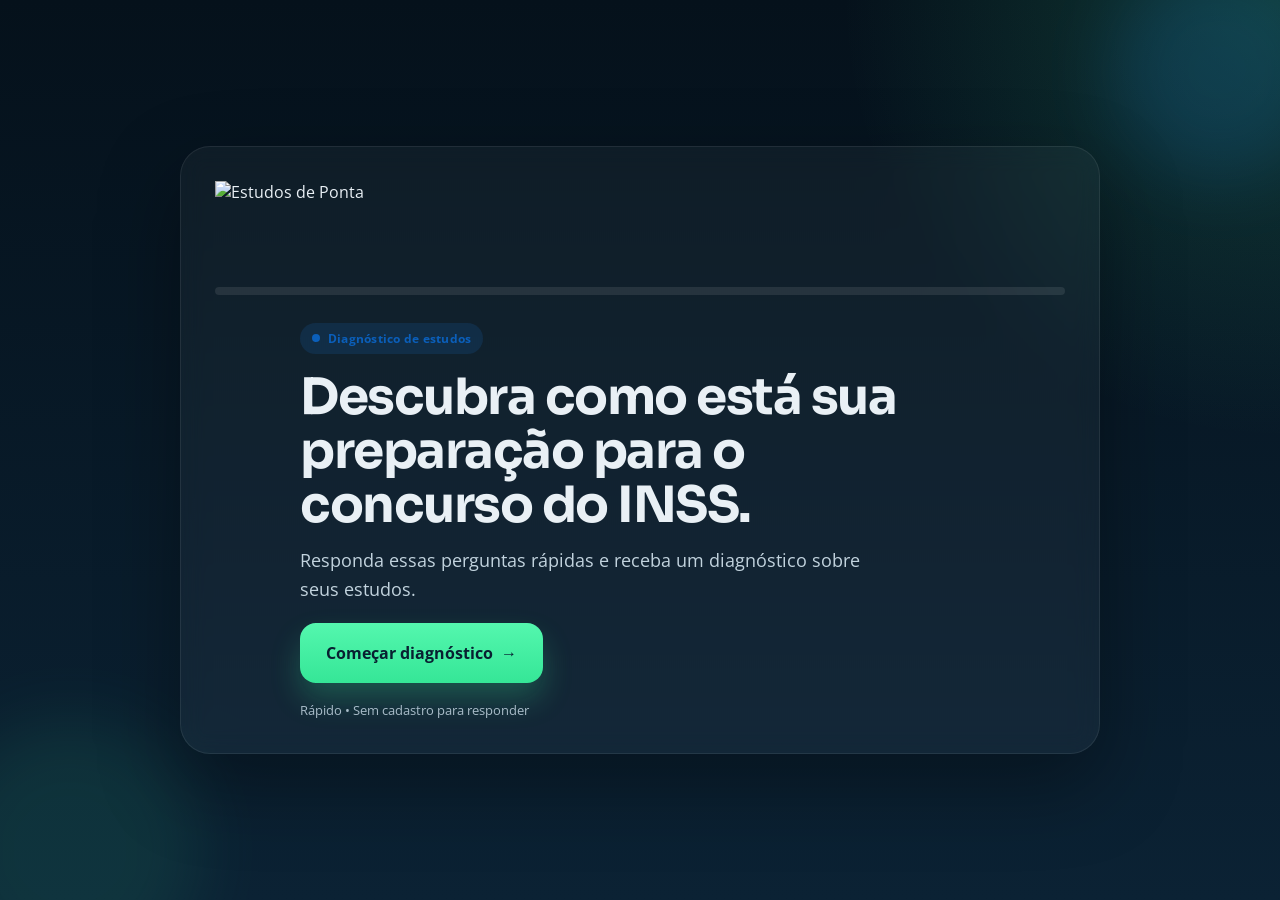
==== commit 161b8dfc: "Atualização de site, versão final" ====
--- a/estudosdeponta-site/index.html
+++ b/estudosdeponta-site/index.html
@@ -3,15 +3,25 @@
 <html lang="pt-BR">
 
 <head>
+  <!-- Google Tag Manager -->
+  <script>(function(w,d,s,l,i){w[l]=w[l]||[];w[l].push({'gtm.start':
+  new Date().getTime(),event:'gtm.js'});var f=d.getElementsByTagName(s)[0],
+  j=d.createElement(s),dl=l!='dataLayer'?'&l='+l:'';j.async=true;j.src=
+  'https://www.googletagmanager.com/gtm.js?id='+i+dl;f.parentNode.insertBefore(j,f);
+  })(window,document,'script','dataLayer','GTM-KZ6WWQ6W');</script>
+  <!-- End Google Tag Manager -->
   <meta charset="utf-8" />
   <meta name="viewport" content="width=device-width, initial-scale=1" />
   <meta name="theme-color" content="#081a29" />
   <meta name="description"
-    content="Material de preparação para o concurso do INSS com apostilas, bônus e 7 dias de garantia." /> 
+    content="Material de preparação para o concurso do INSS com apostilas, bônus e 7 dias de garantia." />
   <title>Estudos de Ponta | Kit INSS</title>
   <link rel="icon" type="image/png" href="assets/favicon.png" />
   <link rel="preload" href="assets/logo-full.png" as="image" />
-  <link rel="preload" href="assets/HeroS.webp" as="image" type="image/webp" />
+  <link rel="preload" href="assets/heros.webp" as="image" type="image/webp" />
+  <link rel="preconnect" href="https://fonts.googleapis.com" />
+  <link rel="preconnect" href="https://fonts.gstatic.com" crossorigin />
+  <link href="https://fonts.googleapis.com/css2?family=Open+Sans:wght@400;500;600;700&family=Sora:wght@500;600;700;800&display=swap" rel="stylesheet" />
   <link rel="stylesheet" href="styles.css" />
   <!-- Meta Pixel Code -->
   <script>
@@ -35,6 +45,10 @@
 </head>
 
 <body class="quiz-active">
+  <!-- Google Tag Manager (noscript) -->
+  <noscript><iframe src="https://www.googletagmanager.com/ns.html?id=GTM-KZ6WWQ6W"
+  height="0" width="0" style="display:none;visibility:hidden"></iframe></noscript>
+  <!-- End Google Tag Manager (noscript) -->
   <noscript>
     <div class="noscript">Este site precisa de JavaScript ativado para exibir o quiz e as ofertas.</div>
   </noscript>
@@ -49,16 +63,16 @@
       <div class="quiz-progress" aria-hidden="true"><span id="quizProgress"></span></div>
 
       <div id="quizStart" class="quiz-screen active">
-        <span class="eyebrow">Quiz rápido</span>
-        <h1>Você está preparado para aproveitar uma oportunidade que pode mudar sua vida?</h1>
-        <p>Responda 5 perguntas rápidas e descubra qual kit faz mais sentido para o seu momento.</p>
-        <button class="btn btn-primary btn-xl" data-action="start-quiz">Começar o teste <span>→</span></button>
-        <div class="quiz-trust">Leva menos de 1 minuto • Sem cadastro para responder</div>
+        <span class="eyebrow">Diagnóstico de estudos</span>
+        <h1>Descubra como está sua preparação para o concurso do INSS.</h1>
+        <p>Responda essas perguntas rápidas e receba um diagnóstico sobre seus estudos.</p>
+        <button class="btn btn-primary btn-xl" data-action="start-quiz">Começar diagnóstico <span>→</span></button>
+        <div class="quiz-trust">Rápido • Sem cadastro para responder</div>
       </div>
 
       <div id="quizQuestion" class="quiz-screen" aria-live="polite">
         <div class="question-topline">
-          <span id="questionCount">PERGUNTA 1 DE 5</span>
+          <span id="questionCount">ETAPA 1 DE 5</span>
           <span id="questionMini">20%</span>
         </div>
         <h2 id="questionTitle"></h2>
@@ -66,13 +80,39 @@
         <button id="quizBack" class="text-button" type="button">← Voltar</button>
       </div>
 
-      <div id="quizResult" class="quiz-screen">
+      <div id="quizResult" class="quiz-screen quiz-result-screen">
         <div class="result-check">✓</div>
-        <span class="eyebrow eyebrow-green">Resultado pronto</span>
-        <h2>O mais importante agora é começar com mais clareza.</h2>
-        <p id="quizResultText">Pelas suas respostas, uma preparação objetiva e organizada pode ajudar você a sair do
-          lugar sem gastar uma fortuna.</p>
-        <button class="btn btn-primary btn-xl" data-action="enter-site">Ver minha preparação <span>→</span></button>
+        <span class="eyebrow eyebrow-green">Seu diagnóstico</span>
+        <p id="quizResultText" class="diagnosis-result-text"><strong>Você precisa de uma preparação simples, organizada e que seja fácil de seguir.</strong></p>
+
+        <div class="diagnosis-summary" aria-label="Resumo do diagnóstico">
+          <div class="diagnosis-step"><span>01</span><p>Evite conteúdos espalhados.</p></div>
+          <span class="diagnosis-arrow" aria-hidden="true">→</span>
+          <div class="diagnosis-step"><span>02</span><p>Tenha uma estrutura clara.</p></div>
+          <span class="diagnosis-arrow" aria-hidden="true">→</span>
+          <div class="diagnosis-step"><span>03</span><p>Comece sem esperar a rotina perfeita.</p></div>
+        </div>
+
+        <div class="diagnosis-offer-grid">
+          <article class="diagnosis-card">
+            <span class="diagnosis-kit-label">Kit Basic</span>
+            <h3>4 Apostilas Completas | INSS</h3>
+            <p>Para começar com o conteúdo essencial.</p>
+            <div class="diagnosis-price"><small>R$</small><strong>19</strong><span>,90</span></div>
+            <button class="btn btn-primary btn-block" type="button" data-checkout="basic">Comprar Kit Basic <span>→</span></button>
+          </article>
+
+          <article class="diagnosis-card diagnosis-card-pro">
+            <span class="diagnosis-recommended">RECOMENDADO</span>
+            <span class="diagnosis-kit-label">Kit Pro</span>
+            <h3>4 Apostilas + 5 materiais essênciais de apoio</h3>
+            <p>Para estudar, organizar, revisar e praticar.</p>
+            <div class="diagnosis-price"><small>R$</small><strong>32</strong><span>,90</span></div>
+            <button class="btn btn-primary btn-block" type="button" data-checkout="pro">Comprar Kit Pro <span>→</span></button>
+          </article>
+        </div>
+
+        <button class="btn diagnosis-more" data-action="enter-site">Saber mais sobre o material <span>→</span></button>
       </div>
     </section>
   </main>
@@ -142,7 +182,7 @@
 
         <div class="hero-visual">
           <div class="hero-photo-card">
-            <img src="assets/HeroS.webp" alt="Homem apontando para a apostila INSS Estudos de Ponta" width="760"
+            <img src="assets/heros.webp" alt="Homem apontando para a apostila INSS Estudos de Ponta" width="760"
               height="980" />
 
           </div>
@@ -153,7 +193,7 @@
     <section id="historia" class="story section-light">
       <div class="container story-grid">
         <div class="story-media">
-          <img src="assets/story.webp" alt="Apostilas INSS Partes 1 a 4 e bônus Estudos de Ponta" width="1080"
+          <img src="assets/mockup.webp" alt="Apostilas INSS Partes 1 a 4 e bônus Estudos de Ponta" width="1080"
             height="1080" loading="lazy" decoding="async" />
         </div>
         <div class="story-copy">
@@ -187,14 +227,14 @@
 
             <ul class="offer-list price-list">
               <li><span>Língua Portuguesa, Raciocínio Lógico e Informática</span><del>R$69,90</del></li>
-              <li><span>Ética no Serviço Público + Legislação Específica</span><del>R$69,90</del></li>
-              <li><span>Direito Constitucional + Direito Administrativo</span><del>R$69,90</del></li>
-              <li><span>Seguridade Social + Direito Previdenciário</span><del>R$69,90</del></li>
+              <li><span>Ética no Serviço Público + Legislação Específica</span><del>R$59,90</del></li>
+              <li><span>Direito Constitucional + Direito Administrativo</span><del>R$80,00</del></li>
+              <li><span>Seguridade Social + Direito Previdenciário</span><del>R$59,90</del></li>
             </ul>
 
             <div class="reference-price">
               <span>Valor somado dos materiais</span>
-              <del>R$279,60</del>
+              <del>R$269,70</del>
             </div>
 
             <div class="price-box">
@@ -210,11 +250,11 @@
           </article>
 
           <article class="offer-card pro-card">
-            <div class="popular-ribbon">Mais vantajoso</div>
+            <div class="popular-ribbon">RECOMENDADO</div>
             <div class="offer-card-top">
               <span class="offer-tag offer-tag-green">Kit Pro</span>
               <h3>Leve a preparação completa.</h3>
-              <p>As 4 apostilas + 5 materiais extras para organizar, revisar e praticar.</p>
+              <p>As 4 apostilas + 5 materiais essênciais para organizar, revisar e praticar.</p>
             </div>
 
             <ul class="offer-list check-list">
@@ -363,7 +403,7 @@
       <div class="modal-timer">Esta condição termina em <time class="countdown" data-countdown>09:00</time></div>
       <div class="modal-actions compact-actions">
         <button class="btn btn-primary" type="button" data-checkout="flash">Levar tudo por R$24,90</button>
-        <button class="btn-link" type="button" data-checkout="basic">Ficar só com o Basic</button>
+        <button class="btn-link" type="button" data-checkout="basic"><u>Ficar só com o Kit Basic</u></button>
       </div>
       <small>Pagamento único • Acesso imediato • 7 dias de garantia</small>
     </div>
@@ -375,7 +415,7 @@
       <button class="modal-close" type="button" data-close="exit" aria-label="Fechar">×</button>
       <span class="modal-kicker">Antes de ir...</span>
       <h2 id="exitModalTitle">Leve todo o material por R$24,90</h2>
-      <p>Uma última condição para você começar hoje com as 4 apostilas + 5 materiais extras.</p>
+      <p>Uma última condição para você começar hoje com as 4 apostilas + 5 materiais essênciais de apoio.</p>
       <div class="modal-price"><del>R$32,90</del><strong>R$24,90</strong></div>
       <div class="modal-timer">Últimos <time class="countdown" data-countdown>09:00</time></div>
       <button class="btn btn-primary btn-block" type="button" data-checkout="flash">Aproveitar agora</button>
--- a/estudosdeponta-site/styles.css
+++ b/estudosdeponta-site/styles.css
@@ -0,0 +1,1937 @@
+:root {
+  --bg: #081a29;
+  --bg-soft: #0f2436;
+  --card: #10283b;
+  --line: rgba(255, 255, 255, .09);
+  --text: #e9f0f5;
+  --muted: #9eb2c0;
+  --title: #0a1d2d;
+  --green: #42f3a2;
+  --green-deep: #18c97a;
+  --blue: #1f8cff;
+  --yellow: #e8ff4a;
+  --white: #fff;
+  --shadow: 0 24px 60px rgba(2, 14, 23, .18);
+  --radius: 24px;
+}
+
+* {
+  box-sizing: border-box;
+}
+
+[hidden] {
+  display: none !important;
+}
+
+html {
+  scroll-behavior: smooth;
+}
+
+body {
+  margin: 0;
+  font-family: "Open Sans", Arial, sans-serif;
+  color: var(--title);
+  background: #f5f8fb;
+  -webkit-font-smoothing: antialiased;
+  text-rendering: optimizeLegibility;
+}
+
+a {
+  color: inherit;
+  text-decoration: none;
+}
+
+button,
+input,
+select,
+textarea {
+  font: inherit;
+}
+
+img {
+  display: block;
+  max-width: 100%;
+  height: auto;
+}
+
+.noscript {
+  background: #111;
+  color: #fff;
+  padding: 12px 16px;
+  text-align: center;
+}
+
+.container {
+  width: min(1120px, calc(100% - 32px));
+  margin: 0 auto;
+}
+
+.eyebrow {
+  display: inline-flex;
+  align-items: center;
+  gap: 8px;
+  margin-bottom: 16px;
+  padding: 7px 12px;
+  border-radius: 999px;
+  background: rgba(31, 140, 255, .12);
+  color: #0b5fba;
+  font-size: 12px;
+  font-weight: 700;
+  letter-spacing: .02em;
+}
+
+.eyebrow::before {
+  content: "";
+  width: 8px;
+  height: 8px;
+  border-radius: 50%;
+  background: currentColor;
+}
+
+.eyebrow-blue {
+  background: rgba(31, 140, 255, .1);
+  color: #0e64c4;
+}
+
+.eyebrow-green {
+  background: rgba(66, 243, 162, .12);
+  color: #127a4d;
+}
+
+.eyebrow-dark {
+  background: rgba(8, 26, 41, .12);
+  color: #0b1c2e;
+}
+
+.section-light {
+  background: #fff;
+}
+
+.section-dark {
+  background: var(--bg);
+  color: var(--text);
+}
+
+.section-green {
+  background: linear-gradient(180deg, #dffcef 0%, #d5f7ea 100%);
+}
+
+h1,
+h2,
+h3 {
+  margin: 0 0 14px;
+  line-height: 1.05;
+  letter-spacing: -.035em;
+  font-weight: 700;
+}
+
+h1 {
+  font-size: clamp(38px, 4vw, 60px);
+}
+
+h2 {
+  font-size: clamp(31px, 4.4vw, 52px);
+}
+
+h3 {
+  font-size: clamp(24px, 3.2vw, 36px);
+}
+
+p {
+  margin: 0 0 18px;
+  line-height: 1.65;
+  color: inherit;
+}
+
+strong {
+  font-weight: 700;
+}
+
+small {
+  font-size: 13px;
+}
+
+.btn {
+  display: inline-flex;
+  align-items: center;
+  justify-content: center;
+  gap: 8px;
+  min-height: 54px;
+  padding: 14px 22px;
+  border-radius: 16px;
+  border: 0;
+  cursor: pointer;
+  transition: transform .18s ease, box-shadow .18s ease, opacity .18s ease;
+  font-weight: 700;
+}
+
+.btn:hover {
+  transform: translateY(-1px);
+}
+
+.btn-primary {
+  background: linear-gradient(180deg, #54f7ae 0%, #35e697 100%);
+  color: #082031;
+  box-shadow: 0 16px 30px rgba(53, 230, 151, .24);
+}
+
+.btn-secondary {
+  background: rgba(31, 140, 255, .1);
+  color: #0e64c4;
+}
+
+.btn-dark {
+  background: #082031;
+  color: #fff;
+}
+
+.btn-black {
+  background: #0a1d2d;
+  color: #fff;
+}
+
+.btn-link {
+  border: 0;
+  background: none;
+  color: #86a4b8;
+  padding: 6px 8px;
+  cursor: pointer;
+}
+
+.btn-link:hover {
+  color: #ffffff;;
+}
+
+.btn-block {
+  width: 100%;
+}
+
+.btn-xl {
+  min-height: 60px;
+  padding-inline: 26px;
+}
+
+.quiz-active {
+  overflow: hidden;
+}
+
+/* QUIZ */
+.quiz-gate {
+  min-height: 100vh;
+  background: radial-gradient(circle at top right, rgba(66, 243, 162, .18), transparent 28%), linear-gradient(180deg, #05111b 0%, #0b2234 100%);
+  display: grid;
+  place-items: center;
+  padding: 18px;
+  position: relative;
+  overflow: hidden;
+}
+
+.quiz-bg {
+  position: absolute;
+  border-radius: 999px;
+  filter: blur(35px);
+  opacity: .4;
+}
+
+.quiz-bg-a {
+  width: 220px;
+  height: 220px;
+  background: rgba(31, 140, 255, .35);
+  top: -40px;
+  right: -50px;
+}
+
+.quiz-bg-b {
+  width: 260px;
+  height: 260px;
+  background: rgba(66, 243, 162, .22);
+  bottom: -80px;
+  left: -60px;
+}
+
+.quiz-shell {
+  position: relative;
+  width: min(760px, 100%);
+  padding: 34px;
+  border-radius: 30px;
+  background: rgba(255, 255, 255, .04);
+  border: 1px solid rgba(255, 255, 255, .08);
+  backdrop-filter: blur(12px);
+  color: var(--text);
+  box-shadow: 0 30px 80px rgba(0, 0, 0, .35);
+}
+
+.quiz-logo {
+  width: 230px;
+  margin-bottom: 28px;
+}
+
+.quiz-progress {
+  height: 8px;
+  background: rgba(255, 255, 255, .09);
+  border-radius: 999px;
+  overflow: hidden;
+  margin-bottom: 28px;
+}
+
+.quiz-progress span {
+  display: block;
+  width: 0;
+  height: 100%;
+  border-radius: inherit;
+  background: linear-gradient(90deg, var(--blue), var(--green));
+  transition: width .25s ease;
+}
+
+.quiz-screen {
+  display: none;
+}
+
+.quiz-screen.active {
+  display: block;
+}
+
+.quiz-screen h1 {
+  max-width: 12ch;
+}
+
+.quiz-screen h2 {
+  font-size: clamp(28px, 5vw, 44px);
+  max-width: 16ch;
+}
+
+.quiz-screen p {
+  font-size: 18px;
+  color: #c2d3de;
+  max-width: 42ch;
+}
+
+.quiz-trust {
+  margin-top: 18px;
+  color: #a9bcc9;
+  font-size: 13px;
+}
+
+.question-topline {
+  display: flex;
+  justify-content: space-between;
+  gap: 12px;
+  color: #9eb3c3;
+  font-size: 12px;
+  letter-spacing: .08em;
+  margin-bottom: 14px;
+}
+
+.question-options {
+  display: grid;
+  gap: 12px;
+  margin: 24px 0 20px;
+}
+
+.option-button {
+  width: 100%;
+  padding: 18px 18px;
+  border-radius: 18px;
+  border: 1px solid rgba(255, 255, 255, .12);
+  background: rgba(255, 255, 255, .03);
+  color: #fff;
+  text-align: left;
+  cursor: pointer;
+  transition: .15s ease;
+}
+
+.option-button:hover {
+  border-color: rgba(66, 243, 162, .45);
+  background: rgba(66, 243, 162, .08);
+}
+
+.text-button {
+  background: none;
+  border: 0;
+  color: #9bb0bf;
+  padding: 0;
+  cursor: pointer;
+}
+
+.result-check {
+  display: grid;
+  place-items: center;
+  width: 60px;
+  height: 60px;
+  border-radius: 18px;
+  background: rgba(66, 243, 162, .12);
+  color: var(--green);
+  font-size: 30px;
+  margin-bottom: 18px;
+}
+
+/* TOP BAR */
+.promo-bar {
+  position: sticky;
+  top: 0;
+  z-index: 1100;
+  background: rgba(8, 26, 41, .95);
+  color: #fff;
+  border-bottom: 1px solid rgba(255, 255, 255, .06);
+  backdrop-filter: blur(8px);
+}
+
+.promo-bar-inner {
+  display: flex;
+  align-items: center;
+  justify-content: center;
+  gap: 14px;
+  padding: 10px 0;
+}
+
+.promo-label {
+  padding: 6px 10px;
+  border-radius: 999px;
+  background: rgba(66, 243, 162, .14);
+  color: #80ffc9;
+  font-size: 12px;
+  font-weight: 700;
+}
+
+.promo-bar p {
+  margin: 0;
+  color: #dfe8ee;
+  font-size: 14px;
+}
+
+.promo-bar strong {
+  color: var(--green);
+}
+
+.countdown {
+  font-variant-numeric: tabular-nums;
+  font-weight: 700;
+}
+
+.promo-buy {
+  padding: 10px 14px;
+  border-radius: 12px;
+  border: 0;
+  background: var(--green);
+  color: #062030;
+  font-weight: 700;
+  cursor: pointer;
+}
+
+/* HEADER */
+.site-header {
+  position: sticky;
+  top: 0;
+  z-index: 1000;
+  background: rgba(255, 255, 255, .84);
+  border-bottom: 1px solid rgba(8, 26, 41, .08);
+  backdrop-filter: blur(8px);
+}
+
+.header-inner {
+  display: flex;
+  align-items: center;
+  justify-content: space-between;
+  gap: 20px;
+  min-height: 76px;
+}
+
+.site-logo img {
+  height: 42px;
+  width: auto;
+}
+
+.header-nav {
+  display: flex;
+  align-items: center;
+  gap: 22px;
+  color: #344758;
+}
+
+.header-nav a {
+  font-size: 14px;
+}
+
+.header-cta {
+  padding: 11px 16px;
+  border-radius: 14px;
+  background: #082031;
+  color: #fff !important;
+  font-weight: 700;
+}
+
+/* HERO */
+.hero {
+  padding: 30px 0 0px;
+  background: linear-gradient(180deg, #f5f8fb 0%, #edf4f8 100%);
+}
+
+.hero-grid {
+  display: grid;
+  grid-template-columns: 1.05fr .95fr;
+  gap: 56px;
+  align-items: center;
+}
+
+.hero-copy h1 {
+  max-width: 11ch;
+  color: #0c1d2d;
+}
+
+.hero-copy h1 span {
+  color: #0b5fba;
+}
+
+.hero-lead {
+  font-size: 22px;
+  color: #1f3244;
+  max-width: 34ch;
+}
+
+.hero-copy>p {
+  max-width: 52ch;
+  color: #516674;
+}
+
+.personalized-line {
+  margin: 18px 0 24px;
+  padding: 16px 18px;
+  border-radius: 18px;
+  background: #fff;
+  border: 1px solid rgba(8, 26, 41, .08);
+  color: #183042;
+  box-shadow: var(--shadow);
+}
+
+.hero-points {
+  display: grid;
+  gap: 12px;
+  margin: 24px 0 28px;
+}
+
+.hero-points div {
+  display: flex;
+  align-items: center;
+  gap: 12px;
+  color: #183042;
+}
+
+.hero-points svg {
+  width: 20px;
+  height: 20px;
+  color: #0e64c4;
+  fill: currentColor;
+  flex: 0 0 20px;
+}
+
+.hero-actions {
+  display: flex;
+  flex-direction: column;
+  align-items: flex-start;
+  gap: 10px;
+}
+
+.hero-actions small {
+  color: #6b8090;
+}
+
+.hero-photo-card {
+  position: relative;
+}
+
+.hero-photo-card img {
+  width: 100%;
+  height: 100%;
+  min-height: 560px;
+  object-fit: contain;
+  object-position: center;
+}
+
+.hero-badge {
+  position: absolute;
+  left: 22px;
+  bottom: 22px;
+  padding: 18px 20px;
+  border-radius: 20px;
+  background: rgba(8, 26, 41, .85);
+  color: #fff;
+  backdrop-filter: blur(6px);
+}
+
+.hero-badge strong {
+  display: block;
+  font-size: 38px;
+  color: var(--green);
+  line-height: 1;
+}
+
+.hero-badge span {
+  color: #d2dde5;
+  font-size: 13px;
+}
+
+/* STORY */
+.story {
+  padding: 88px 0;
+}
+
+.story-grid {
+  display: grid;
+  grid-template-columns: .9fr 1.1fr;
+  gap: 56px;
+  align-items: center;
+}
+
+.story-media img {
+  width: 100%;
+  display: block;
+}
+
+.story-copy p {
+  color: #516674;
+  max-width: 54ch;
+}
+
+/* OFFERS */
+.offers {
+  padding: 88px 0;
+}
+
+.section-heading {
+  max-width: 720px;
+  margin-bottom: 42px;
+}
+
+.section-heading.centered {
+  text-align: center;
+  margin-inline: auto;
+}
+
+.section-heading p {
+  color: #b4c6d1;
+}
+
+.offer-grid {
+  display: grid;
+  grid-template-columns: 1fr 1fr;
+  gap: 28px;
+}
+
+.offer-card {
+  position: relative;
+  padding: 28px;
+  border-radius: 28px;
+  background: linear-gradient(180deg, rgba(255, 255, 255, .04), rgba(255, 255, 255, .02));
+  border: 1px solid var(--line);
+  color: var(--text);
+  box-shadow: 0 24px 50px rgba(0, 0, 0, .22);
+}
+
+.offer-card-top h3 {
+  margin-bottom: 10px;
+}
+
+.offer-card-top p {
+  color: var(--muted);
+  max-width: 34ch;
+}
+
+.offer-tag {
+  display: inline-flex;
+  align-items: center;
+  padding: 8px 12px;
+  border-radius: 999px;
+  background: rgba(255, 255, 255, .08);
+  color: #d9e5ed;
+  font-size: 12px;
+  font-weight: 700;
+  margin-bottom: 14px;
+}
+
+.offer-tag-green {
+  background: rgba(66, 243, 162, .14);
+  color: #7bffc9;
+}
+
+.offer-image-box {
+  margin: 18px 0 20px;
+  padding: 16px;
+  background: rgba(255, 255, 255, .03);
+  border: 1px solid rgba(255, 255, 255, .06);
+  border-radius: 22px;
+}
+
+.offer-image-box img {
+  width: 100%;
+  height: auto;
+}
+
+.offer-list {
+  list-style: none;
+  margin: 0;
+  padding: 0;
+  display: grid;
+  gap: 12px;
+}
+
+.price-list li {
+  display: grid;
+  grid-template-columns: 1fr auto;
+  gap: 14px;
+  padding-bottom: 12px;
+  border-bottom: 1px solid rgba(255, 255, 255, .07);
+}
+
+.price-list li span {
+  color: #dfe8ee;
+  font-size: 14px;
+  line-height: 1.5;
+}
+
+.price-list del {
+  color: #7990a1;
+}
+
+.reference-price {
+  display: flex;
+  align-items: center;
+  justify-content: space-between;
+  gap: 12px;
+  margin-top: 18px;
+  color: #9eb2c0;
+  font-size: 13px;
+}
+
+.reference-price del {
+  color: #ff9b9b;
+  font-size: 18px;
+  font-weight: 700;
+}
+
+.price-box {
+  margin: 22px 0 18px;
+  padding: 20px;
+  background: rgba(255, 255, 255, .05);
+  border-radius: 20px;
+}
+
+.price-label {
+  display: block;
+  margin-bottom: 8px;
+  color: #abc0ce;
+  font-size: 11px;
+  text-transform: uppercase;
+  letter-spacing: .1em;
+}
+
+.price-value {
+  display: flex;
+  align-items: flex-start;
+  gap: 4px;
+  line-height: .88;
+}
+
+.price-value .currency {
+  font-size: 24px;
+  color: var(--green);
+  font-weight: 700;
+  padding-top: 18px;
+}
+
+.price-value .major {
+  font-size: 78px;
+  color: var(--green);
+  font-weight: 800;
+  letter-spacing: -.06em;
+}
+
+.price-value .minor {
+  font-size: 32px;
+  color: var(--green);
+  font-weight: 700;
+  padding-top: 8px;
+}
+
+.price-box em {
+  display: block;
+  margin-top: 4px;
+  color: #abc0ce;
+  font-size: 13px;
+  font-style: normal;
+}
+
+.card-guarantee {
+  margin-top: 12px;
+  text-align: center;
+  color: #9db0bd;
+  font-size: 13px;
+}
+
+.popular-ribbon {
+  position: absolute;
+  top: 18px;
+  right: 18px;
+  padding: 8px 12px;
+  border-radius: 999px;
+  background: #eeff02;
+  color: #000;
+  font-size: 12px;
+  font-weight: 700;
+}
+
+.check-list li {
+  display: flex;
+  align-items: center;
+  gap: 10px;
+  color: #dfe8ee;
+}
+
+.check-list svg {
+  width: 18px;
+  height: 18px;
+  stroke: var(--green);
+  stroke-width: 2.2;
+  fill: none;
+  flex: 0 0 18px;
+}
+
+.nine-materials {
+  display: inline-flex;
+  margin-top: 18px;
+  padding: 10px 12px;
+  border-radius: 12px;
+  background: rgba(66, 243, 162, .12);
+  color: #84ffd0;
+  font-size: 12px;
+  font-weight: 700;
+}
+
+/* DIRECTION */
+.direction {
+  padding: 88px 0;
+}
+
+.direction-grid {
+  display: grid;
+  grid-template-columns: 1.15fr .85fr;
+  gap: 48px;
+  align-items: center;
+}
+
+.section-lead {
+  color: #516674;
+}
+
+.direction-cards {
+  display: grid;
+  grid-template-columns: 1fr 1fr;
+  gap: 14px;
+  margin: 26px 0 30px;
+}
+
+.direction-cards>div {
+  display: flex;
+  gap: 14px;
+  padding: 18px;
+  background: #fff;
+  border: 1px solid #e4ebef;
+  border-radius: 20px;
+  box-shadow: 0 10px 30px rgba(8, 26, 41, .05);
+}
+
+.icon-wrap {
+  display: grid;
+  place-items: center;
+  width: 42px;
+  height: 42px;
+  border-radius: 14px;
+  background: #e7f4ff;
+  color: #0e64c4;
+  flex: 0 0 42px;
+}
+
+.icon-wrap svg {
+  width: 20px;
+  height: 20px;
+  fill: currentColor;
+}
+
+.direction-cards strong {
+  display: block;
+  margin-bottom: 4px;
+  color: #11273a;
+}
+
+.direction-cards span {
+  color: #5e717f;
+  font-size: 14px;
+  line-height: 1.55;
+}
+
+.direction-quote {
+  padding: 34px;
+  border-radius: 28px;
+  background: linear-gradient(145deg, #0a1e2f, #0f2e46);
+  color: #fff;
+  box-shadow: var(--shadow);
+}
+
+.direction-quote p {
+  color: #bcd0db;
+  font-size: 24px;
+  line-height: 1.35;
+  margin-bottom: 18px;
+}
+
+.direction-quote strong {
+  display: block;
+  font-size: 20px;
+}
+
+/* GUARANTEE */
+.guarantee {
+  padding: 88px 0;
+}
+
+.guarantee-grid {
+  display: grid;
+  grid-template-columns: 280px 1fr;
+  gap: 56px;
+  align-items: center;
+}
+
+.guarantee-seal {
+  width: 260px;
+  height: 260px;
+  border-radius: 50%;
+  border: 4px solid #0b1c2e;
+  box-shadow: inset 0 0 0 8px rgba(11, 28, 46, .08);
+  display: grid;
+  place-items: center;
+  text-align: center;
+  transform: rotate(-6deg);
+  color: #0b1c2e;
+}
+
+.guarantee-seal strong {
+  font-size: 104px;
+  line-height: .78;
+}
+
+.guarantee-seal span {
+  font-size: 34px;
+  font-weight: 700;
+  text-transform: uppercase;
+}
+
+.guarantee-seal small {
+  font-size: 14px;
+  letter-spacing: .12em;
+  text-transform: uppercase;
+}
+
+.guarantee p {
+  color: #234156;
+  max-width: 64ch;
+}
+
+.guarantee-points {
+  display: flex;
+  flex-wrap: wrap;
+  gap: 10px;
+  margin: 24px 0;
+}
+
+.guarantee-points span {
+  padding: 10px 12px;
+  border-radius: 12px;
+  background: rgba(8, 26, 41, .08);
+  color: #163145;
+  font-size: 14px;
+}
+
+/* CLOSING */
+.closing {
+  position: relative;
+  min-height: 680px;
+  display: flex;
+  align-items: center;
+  overflow: hidden;
+}
+
+.closing-bg {
+  position: absolute;
+  inset: 0;
+}
+
+.closing-bg::after {
+  content: "";
+  position: absolute;
+  inset: 0;
+  background: linear-gradient(90deg, rgba(8, 26, 41, .92) 18%, rgba(8, 26, 41, .78) 46%, rgba(8, 26, 41, .32) 100%);
+}
+
+.closing-bg img {
+  width: 100%;
+  height: 100%;
+  object-fit: cover;
+  object-position: center;
+  filter: saturate(.95);
+}
+
+.closing-inner {
+  position: relative;
+  z-index: 2;
+  max-width: 720px;
+  padding: 88px 0;
+}
+
+.closing-inner h2 {
+  max-width: 12ch;
+}
+
+.closing-inner p {
+  max-width: 38ch;
+  color: #c6d4dd;
+}
+
+.closing-actions {
+  display: flex;
+  flex-direction: column;
+  align-items: flex-start;
+  gap: 10px;
+}
+
+.closing-actions small {
+  color: #b1c0ca;
+}
+
+/* FOOTER */
+.footer {
+  background: #06131d;
+  color: #a6b8c6;
+  padding: 36px 0 88px;
+}
+
+.footer-inner {
+  display: grid;
+  grid-template-columns: 280px 1fr;
+  gap: 40px;
+  align-items: center;
+}
+
+.footer-brand img {
+  width: 220px;
+  height: auto;
+  margin-bottom: 10px;
+}
+
+.footer-brand span {
+  color: #92a6b4;
+  font-size: 13px;
+}
+
+.footer p {
+  margin: 0;
+  font-size: 12px;
+  line-height: 1.7;
+}
+
+.mobile-sticky {
+  display: none;
+}
+
+/* MODAL */
+.modal {
+  position: fixed;
+  inset: 0;
+  z-index: 2000;
+  display: grid;
+  place-items: center;
+  padding: 18px;
+}
+
+.modal-backdrop {
+  position: absolute;
+  inset: 0;
+  background: rgba(2, 12, 19, .75);
+  backdrop-filter: blur(6px);
+}
+
+.modal-card {
+  position: relative;
+  z-index: 2;
+  width: min(520px, 100%);
+  padding: 30px;
+  border-radius: 28px;
+  background: #0d2234;
+  color: #fff;
+  border: 1px solid rgba(255, 255, 255, .08);
+  box-shadow: 0 30px 80px rgba(0, 0, 0, .45);
+  text-align: center;
+}
+
+.modal-close {
+  position: absolute;
+  top: 12px;
+  right: 12px;
+  width: 38px;
+  height: 38px;
+  border-radius: 999px;
+  border: 0;
+  background: rgba(255, 255, 255, .08);
+  color: #fff;
+  font-size: 24px;
+  cursor: pointer;
+}
+
+.modal-kicker {
+  display: inline-flex;
+  padding: 8px 12px;
+  border-radius: 999px;
+  background: rgba(66, 243, 162, .12);
+  color: #7effc8;
+  font-size: 12px;
+  font-weight: 700;
+}
+
+.modal-card h2 {
+  margin-top: 14px;
+  font-size: 34px;
+}
+
+.modal-card p {
+  color: #c3d2dc;
+}
+
+.upgrade-equation {
+  display: flex;
+  justify-content: center;
+  align-items: center;
+  gap: 12px;
+  margin: 18px 0;
+}
+
+.upgrade-equation span {
+  padding: 10px 12px;
+  border-radius: 12px;
+  background: rgba(255, 255, 255, .06);
+}
+
+.upgrade-equation b {
+  color: var(--green);
+  font-size: 24px;
+}
+
+.modal-price {
+  display: flex;
+  justify-content: center;
+  align-items: center;
+  gap: 12px;
+  margin: 14px 0;
+}
+
+.modal-price del {
+  color: #7d93a2;
+  font-size: 20px;
+}
+
+.modal-price strong {
+  color: var(--green);
+  font-size: 46px;
+  letter-spacing: -.05em;
+}
+
+.modal-timer {
+  color: #b1c0ca;
+  font-size: 14px;
+  margin-bottom: 18px;
+}
+
+.modal-actions {
+  display: grid;
+  gap: 8px;
+}
+
+.compact-actions .btn {
+  min-height: 48px;
+  font-size: 14px;
+}
+
+.modal-card small {
+  display: block;
+  margin-top: 12px;
+  color: #8ca1b0;
+}
+
+.exit-decline {
+  margin-top: 12px;
+  border: 0;
+  background: none;
+  color: #839aaa;
+  font-size: 12px;
+  text-decoration: underline;
+  cursor: pointer;
+}
+
+@media (max-width: 960px) {
+  .header-nav {
+    gap: 14px;
+  }
+
+  .hero-grid,
+  .story-grid,
+  .direction-grid,
+  .guarantee-grid,
+  .footer-inner,
+  .offer-grid {
+    grid-template-columns: 1fr;
+  }
+
+  .hero-copy h1 {
+    max-width: 13ch;
+  }
+
+  .hero-photo-card img {
+    min-height: 420px;
+  }
+
+  .guarantee-seal {
+    margin: 0 auto;
+  }
+
+  .guarantee-grid {
+    text-align: center;
+  }
+
+  .guarantee p {
+    margin-inline: auto;
+  }
+
+  .guarantee-points {
+    justify-content: center;
+  }
+}
+
+@media (max-width: 720px) {
+  .container {
+    width: min(100% - 24px, 1120px);
+  }
+
+  .quiz-shell {
+    padding: 24px 18px;
+    border-radius: 22px;
+  }
+
+  .quiz-logo {
+    width: 200px;
+  }
+
+  .quiz-screen h1 {
+    font-size: 42px;
+  }
+
+  .quiz-screen h2 {
+    font-size: 30px;
+  }
+
+  .quiz-screen p {
+    font-size: 16px;
+  }
+
+  .header-inner {
+    min-height: 66px;
+  }
+
+  .site-logo img {
+    height: 34px;
+  }
+
+  .header-nav a:not(.header-cta) {
+    display: none;
+  }
+
+  .hero {
+    padding: 46px 0 0;
+  }
+
+  .hero-lead {
+    font-size: 19px;
+  }
+
+  .hero-points {
+    grid-template-columns: 1fr;
+  }
+
+  .story,
+  .offers,
+  .direction,
+  .guarantee {
+    padding: 68px 0;
+  }
+
+  .story-grid {
+    gap: 26px;
+  }
+
+  .offer-card {
+    padding: 22px;
+    border-radius: 22px;
+  }
+
+  .price-list li {
+    grid-template-columns: 1fr;
+    gap: 4px;
+  }
+
+  .price-value .currency {
+    font-size: 20px;
+    padding-top: 14px;
+  }
+
+  .price-value .major {
+    font-size: 62px;
+  }
+
+  .price-value .minor {
+    font-size: 26px;
+    padding-top: 7px;
+  }
+
+  .direction-cards {
+    grid-template-columns: 1fr;
+  }
+
+  .closing {
+    min-height: 620px;
+  }
+
+  .footer {
+    padding-bottom: 106px;
+  }
+
+  .mobile-sticky {
+    display: block;
+    position: fixed;
+    left: 12px;
+    right: 12px;
+    bottom: 12px;
+    z-index: 900;
+  }
+
+  .mobile-sticky a {
+    display: flex;
+    align-items: center;
+    justify-content: center;
+    gap: 10px;
+    min-height: 54px;
+    border-radius: 16px;
+    background: linear-gradient(180deg, #54f7ae 0%, #35e697 100%);
+    color: #082031;
+    font-weight: 700;
+    box-shadow: 0 18px 36px rgba(8, 26, 41, .24);
+  }
+
+  .modal {
+    align-items: end;
+    padding: 0;
+  }
+
+  .modal-card {
+    width: 100%;
+    border-radius: 22px 22px 0 0;
+    padding: 24px 18px;
+  }
+
+  .promo-bar-inner {
+    flex-wrap: wrap;
+    justify-content: center;
+    text-align: center;
+  }
+}
+
+
+/* ===== AJUSTES DE REFINAMENTO V3 ===== */
+/* Quiz: títulos menores e com melhor distribuição */
+.quiz-shell {
+  width: min(780px, 100%);
+}
+
+.quiz-screen h1 {
+  max-width: 680px;
+  font-size: clamp(38px, 4.1vw, 50px);
+  line-height: 1.08;
+  letter-spacing: -.03em;
+}
+
+.quiz-screen h2 {
+  max-width: 680px;
+  font-size: clamp(30px, 3.2vw, 40px);
+  line-height: 1.12;
+  letter-spacing: -.025em;
+}
+
+#questionTitle {
+  max-width: 680px;
+}
+
+.quiz-screen p {
+  max-width: 600px;
+}
+
+/* Header escuro para preservar contraste da logo branca */
+.site-header {
+  top: 0;
+  background: rgba(7, 24, 39, .96);
+  border-bottom-color: rgba(255, 255, 255, .08);
+  box-shadow: 0 8px 24px rgba(2, 14, 23, .12);
+}
+
+.header-nav {
+  color: #d7e2e9;
+}
+
+.header-nav a:hover {
+  color: #fff;
+}
+
+.header-cta {
+  background: linear-gradient(180deg, #54f7ae 0%, #35e697 100%);
+  color: #082031 !important;
+}
+
+/* Promo aparece abaixo do header sticky, nunca por cima */
+.promo-bar {
+  position: sticky;
+  top: 76px;
+  z-index: 950;
+  background: rgba(10, 31, 47, .97);
+  border-top: 1px solid rgba(255, 255, 255, .04);
+  border-bottom: 1px solid rgba(255, 255, 255, .08);
+}
+
+/* Hero: título mais controlado */
+.hero-copy h1 {
+  font-size: clamp(40px, 4.8vw, 56px);
+  max-width: 15ch;
+  line-height: 1.04;
+}
+
+/* Cards de preço sem imagens decorativas */
+.offer-card-top {
+  margin-bottom: 22px;
+}
+
+.offer-image-box {
+  display: none !important;
+}
+
+/* Selo de garantia enviado pelo usuário */
+.guarantee-seal-image {
+  display: flex;
+  justify-content: center;
+  align-items: center;
+}
+
+.guarantee-seal-image img {
+  width: min(300px, 100%);
+  height: auto;
+  filter: drop-shadow(0 20px 28px rgba(8, 26, 41, .16));
+}
+
+/* Fechamento com texto mais corrido e dobra mais equilibrada */
+.closing {
+  min-height: 560px;
+}
+
+.closing-inner {
+  max-width: 780px;
+  padding: 72px 0;
+}
+
+.closing-inner h2 {
+  max-width: 720px;
+  font-size: clamp(36px, 4.3vw, 50px);
+  line-height: 1.08;
+}
+
+.closing-inner p {
+  max-width: 650px;
+  font-size: 18px;
+  line-height: 1.65;
+}
+
+.closing-bg::after {
+  background: linear-gradient(90deg, rgba(8, 26, 41, .96) 8%, rgba(8, 26, 41, .86) 44%, rgba(8, 26, 41, .28) 100%);
+}
+
+@media (max-width: 720px) {
+  .quiz-shell {
+    padding: 22px 18px;
+  }
+
+  .quiz-screen h1 {
+    max-width: 100%;
+    font-size: 32px;
+    line-height: 1.1;
+  }
+
+  .quiz-screen h2,
+  #questionTitle {
+    max-width: 100%;
+    font-size: 27px;
+    line-height: 1.14;
+  }
+
+  .quiz-screen p {
+    font-size: 15px;
+    line-height: 1.55;
+  }
+
+  .question-options {
+    margin-top: 20px;
+    gap: 10px;
+  }
+
+  .option-button {
+    padding: 15px 16px;
+    border-radius: 15px;
+  }
+
+  .promo-bar {
+    top: 66px;
+  }
+
+  .promo-bar-inner {
+    padding: 8px 0;
+  }
+
+  .hero-copy h1 {
+    font-size: 40px;
+    max-width: 100%;
+  }
+
+  .closing {
+    min-height: 560px;
+  }
+
+  .closing-inner {
+    padding: 64px 0 110px;
+  }
+
+  .closing-inner h2 {
+    font-size: 36px;
+    max-width: 100%;
+  }
+
+  .closing-inner p {
+    font-size: 16px;
+    max-width: 100%;
+  }
+
+  .guarantee-seal-image img {
+    width: 230px;
+  }
+}
+
+
+/* Ajustes solicitados: interface mobile mais limpa */
+@media (max-width: 720px) {
+  .promo-bar {
+    display: none !important;
+  }
+
+  .mobile-sticky {
+    display: none !important;
+  }
+
+  .footer {
+    padding-bottom: 48px;
+  }
+}
+/* ===== DIAGNÓSTICO + TIPOGRAFIA V4 ===== */
+body {
+  font-family: "Open Sans", Arial, sans-serif;
+}
+
+h1,
+h2,
+h3,
+.quiz-screen h1,
+.quiz-screen h2,
+.hero-copy h1,
+.offer-card h3,
+.direction h2,
+.guarantee h2,
+.closing h2 {
+  font-family: "Sora", Arial, sans-serif;
+}
+
+.quiz-active {
+  overflow: auto;
+}
+
+.quiz-gate {
+  overflow-y: auto;
+  align-items: center;
+}
+
+.quiz-shell {
+  width: min(920px, 100%);
+}
+
+.quiz-screen:not(.quiz-result-screen) {
+  max-width: 680px;
+  margin-inline: auto;
+}
+
+.quiz-result-screen h2 {
+  max-width: 760px;
+  font-size: clamp(28px, 3.4vw, 40px);
+}
+
+.quiz-result-screen > p {
+  max-width: 760px;
+}
+
+.diagnosis-summary {
+  display: grid;
+  grid-template-columns: repeat(3, 1fr);
+  gap: 12px;
+  margin: 22px 0 30px;
+}
+
+.diagnosis-summary > div {
+  display: flex;
+  gap: 11px;
+  align-items: flex-start;
+  padding: 14px 15px;
+  border-radius: 16px;
+  border: 1px solid rgba(255,255,255,.09);
+  background: rgba(255,255,255,.035);
+}
+
+.diagnosis-summary span {
+  display: grid;
+  place-items: center;
+  width: 30px;
+  height: 30px;
+  flex: 0 0 30px;
+  border-radius: 10px;
+  background: rgba(66,243,162,.12);
+  color: var(--green);
+  font-size: 11px;
+  font-weight: 700;
+}
+
+.diagnosis-summary p {
+  margin: 1px 0 0;
+  color: #c6d4dd;
+  font-size: 13px;
+  line-height: 1.5;
+}
+
+.diagnosis-offer-heading {
+  margin-bottom: 16px;
+}
+
+.diagnosis-offer-heading h3 {
+  margin-bottom: 5px;
+  font-size: 22px;
+}
+
+.diagnosis-offer-heading p {
+  margin: 0;
+  color: #9fb2bf;
+  font-size: 13px;
+}
+
+.diagnosis-offer-grid {
+  display: grid;
+  grid-template-columns: 1fr 1fr;
+  gap: 14px;
+}
+
+.diagnosis-card {
+  position: relative;
+  padding: 20px;
+  border-radius: 20px;
+  border: 1px solid rgba(255,255,255,.1);
+  background: rgba(255,255,255,.045);
+}
+
+.diagnosis-card-pro {
+  border-color: rgba(66,243,162,.42);
+  box-shadow: 0 14px 34px rgba(34,196,124,.1);
+}
+
+.diagnosis-recommended {
+  position: absolute;
+  top: 14px;
+  right: 14px;
+  padding: 6px 9px;
+  border-radius: 999px;
+  background: #eeff02;
+  color: #000;
+  font-size: 10px;
+  font-weight: 700;
+  letter-spacing: .05em;
+}
+
+.diagnosis-kit-label {
+  display: inline-flex;
+  margin-bottom: 11px;
+  padding: 6px 9px;
+  border-radius: 999px;
+  background: rgba(31,140,255,.13);
+  color: #8ec4ff;
+  font-size: 11px;
+  font-weight: 700;
+}
+
+.diagnosis-card h3 {
+  margin-bottom: 7px;
+  padding-right: 94px;
+  font-size: 21px;
+}
+
+.diagnosis-card:not(.diagnosis-card-pro) h3 {
+  padding-right: 0;
+}
+
+.diagnosis-card > p {
+  margin-bottom: 15px;
+  color: #aebfca;
+  font-size: 13px;
+  line-height: 1.45;
+}
+
+.diagnosis-price {
+  display: flex;
+  align-items: flex-start;
+  margin-bottom: 16px;
+  color: var(--green);
+  line-height: .9;
+}
+
+.diagnosis-price small {
+  padding-top: 13px;
+  margin-right: 3px;
+  font-size: 16px;
+  font-weight: 700;
+}
+
+.diagnosis-price strong {
+  font-family: "Sora", Arial, sans-serif;
+  font-size: 50px;
+  letter-spacing: -.06em;
+}
+
+.diagnosis-price span {
+  padding-top: 5px;
+  font-size: 22px;
+  font-weight: 700;
+}
+
+.diagnosis-card .btn {
+  min-height: 48px;
+  font-size: 13px;
+}
+
+.diagnosis-more {
+  width: 100%;
+  margin-top: 14px;
+  min-height: 50px;
+  background: #0e64c4;
+  color: #dce7ed;
+  border: 1px solid #0e64c4;
+  box-shadow: none;
+}
+
+.diagnosis-more:hover {
+  background: rgba(255,255,255,.05);
+}
+
+.popular-ribbon {
+  letter-spacing: .05em;
+}
+
+@media (max-width: 720px) {
+  .quiz-gate {
+    place-items: start center;
+    padding-top: 14px;
+    padding-bottom: 28px;
+  }
+
+  .quiz-shell {
+    width: 100%;
+  }
+
+  .quiz-screen:not(.quiz-result-screen) {
+    max-width: 100%;
+  }
+
+  .quiz-result-screen h2 {
+    font-size: 25px;
+  }
+
+  .diagnosis-summary {
+    grid-template-columns: 1fr;
+    gap: 8px;
+    margin: 18px 0 24px;
+  }
+
+  .diagnosis-summary > div {
+    padding: 11px 12px;
+  }
+
+  .diagnosis-offer-grid {
+    grid-template-columns: 1fr;
+  }
+
+  .diagnosis-card {
+    padding: 18px;
+  }
+
+  .diagnosis-card h3 {
+    font-size: 19px;
+  }
+
+  .diagnosis-price strong {
+    font-size: 44px;
+  }
+}
+
+/* ===== Ajustes: resultado compacto do diagnóstico ===== */
+.quiz-result-screen {
+  padding-top: 2px;
+}
+
+.quiz-result-screen .result-check {
+  width: 46px;
+  height: 46px;
+  margin-bottom: 10px;
+  font-size: 23px;
+}
+
+.quiz-result-screen .eyebrow {
+  margin-bottom: 10px;
+}
+
+.diagnosis-result-text {
+  max-width: 720px !important;
+  margin: 0 0 14px !important;
+  color: #eaf2f6 !important;
+  font-size: 15px !important;
+  line-height: 1.45 !important;
+}
+
+.diagnosis-result-text strong {
+  font-weight: 700;
+}
+
+.diagnosis-summary {
+  display: flex;
+  align-items: center;
+  justify-content: space-between;
+  gap: 12px;
+  margin: 8px 0 18px;
+}
+
+.diagnosis-summary .diagnosis-step {
+  flex: 1 1 0;
+  display: flex;
+  align-items: center;
+  gap: 9px;
+  min-width: 0;
+  padding: 0;
+  border: 0;
+  border-radius: 0;
+  background: transparent;
+}
+
+.diagnosis-summary .diagnosis-step > span {
+  display: inline-flex;
+  align-items: center;
+  justify-content: center;
+  width: auto;
+  height: auto;
+  flex: 0 0 auto;
+  padding: 0;
+  border-radius: 0;
+  background: transparent;
+  color: var(--green);
+  font-family: "Sora", Arial, sans-serif;
+  font-size: 12px;
+  font-weight: 700;
+}
+
+.diagnosis-summary .diagnosis-step p {
+  margin: 0;
+  color: #c6d4dd;
+  font-size: 12px;
+  line-height: 1.35;
+}
+
+.diagnosis-arrow {
+  flex: 0 0 auto;
+  color: #6f8a9b;
+  font-size: 21px;
+  line-height: 1;
+}
+
+@media (max-width: 720px) {
+  .quiz-result-screen .result-check {
+    width: 42px;
+    height: 42px;
+    margin-bottom: 8px;
+  }
+
+  .diagnosis-result-text {
+    margin-bottom: 12px !important;
+    font-size: 14px !important;
+  }
+
+  .diagnosis-summary {
+    flex-direction: column;
+    align-items: stretch;
+    gap: 4px;
+    margin: 8px 0 15px;
+  }
+
+  .diagnosis-summary .diagnosis-step {
+    width: 100%;
+    gap: 8px;
+  }
+
+  .diagnosis-arrow {
+    align-self: flex-start;
+    margin-left: 9px;
+    transform: rotate(90deg);
+    font-size: 18px;
+    line-height: .8;
+  }
+}
+
+/* Remove qualquer aparência de botão das setas entre os passos */
+.diagnosis-summary > .diagnosis-arrow {
+  display: inline-block;
+  width: auto;
+  height: auto;
+  padding: 0;
+  border-radius: 0;
+  background: transparent;
+  color: #6f8a9b;
+  font-size: 21px;
+  font-weight: 400;
+}
+
+@media (max-width: 720px) {
+  .diagnosis-summary > .diagnosis-arrow {
+    display: block;
+    margin-left: 7px;
+    transform: rotate(90deg);
+    transform-origin: center;
+    font-size: 18px;
+  }
+}
